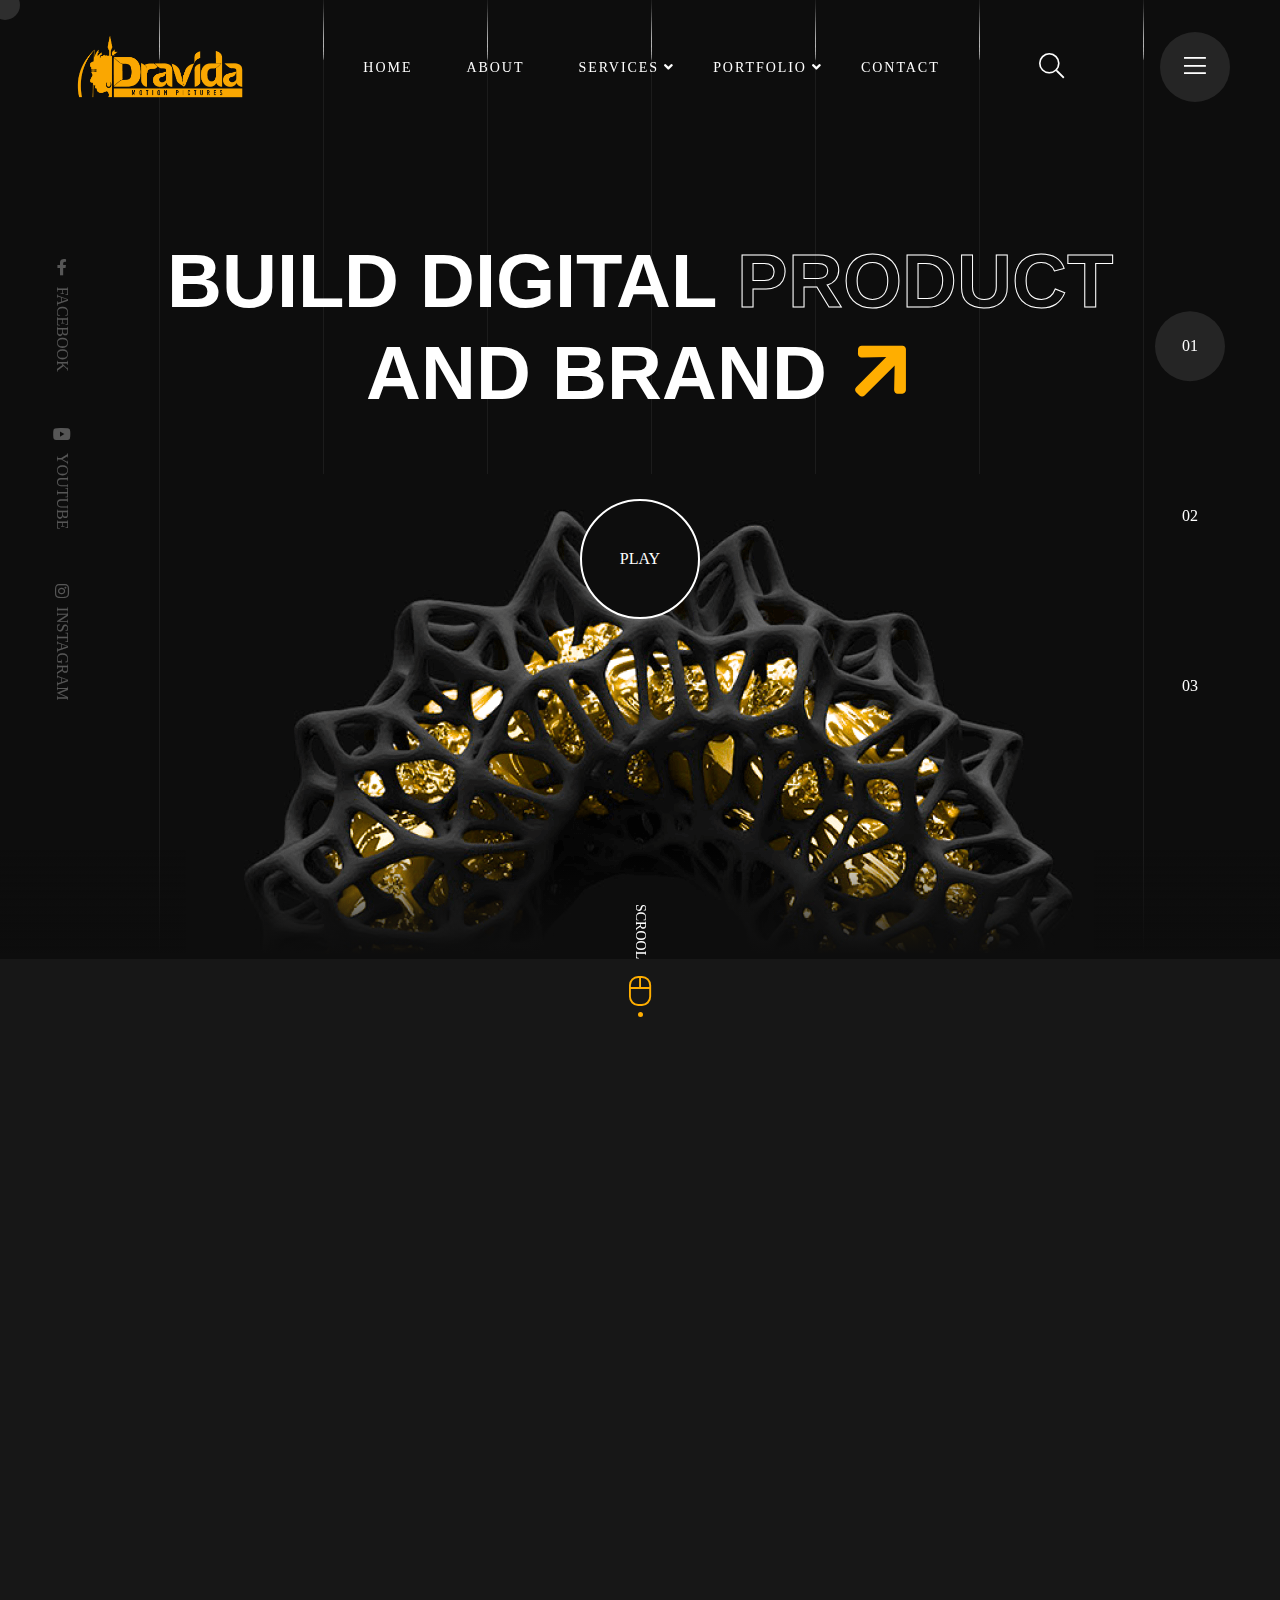
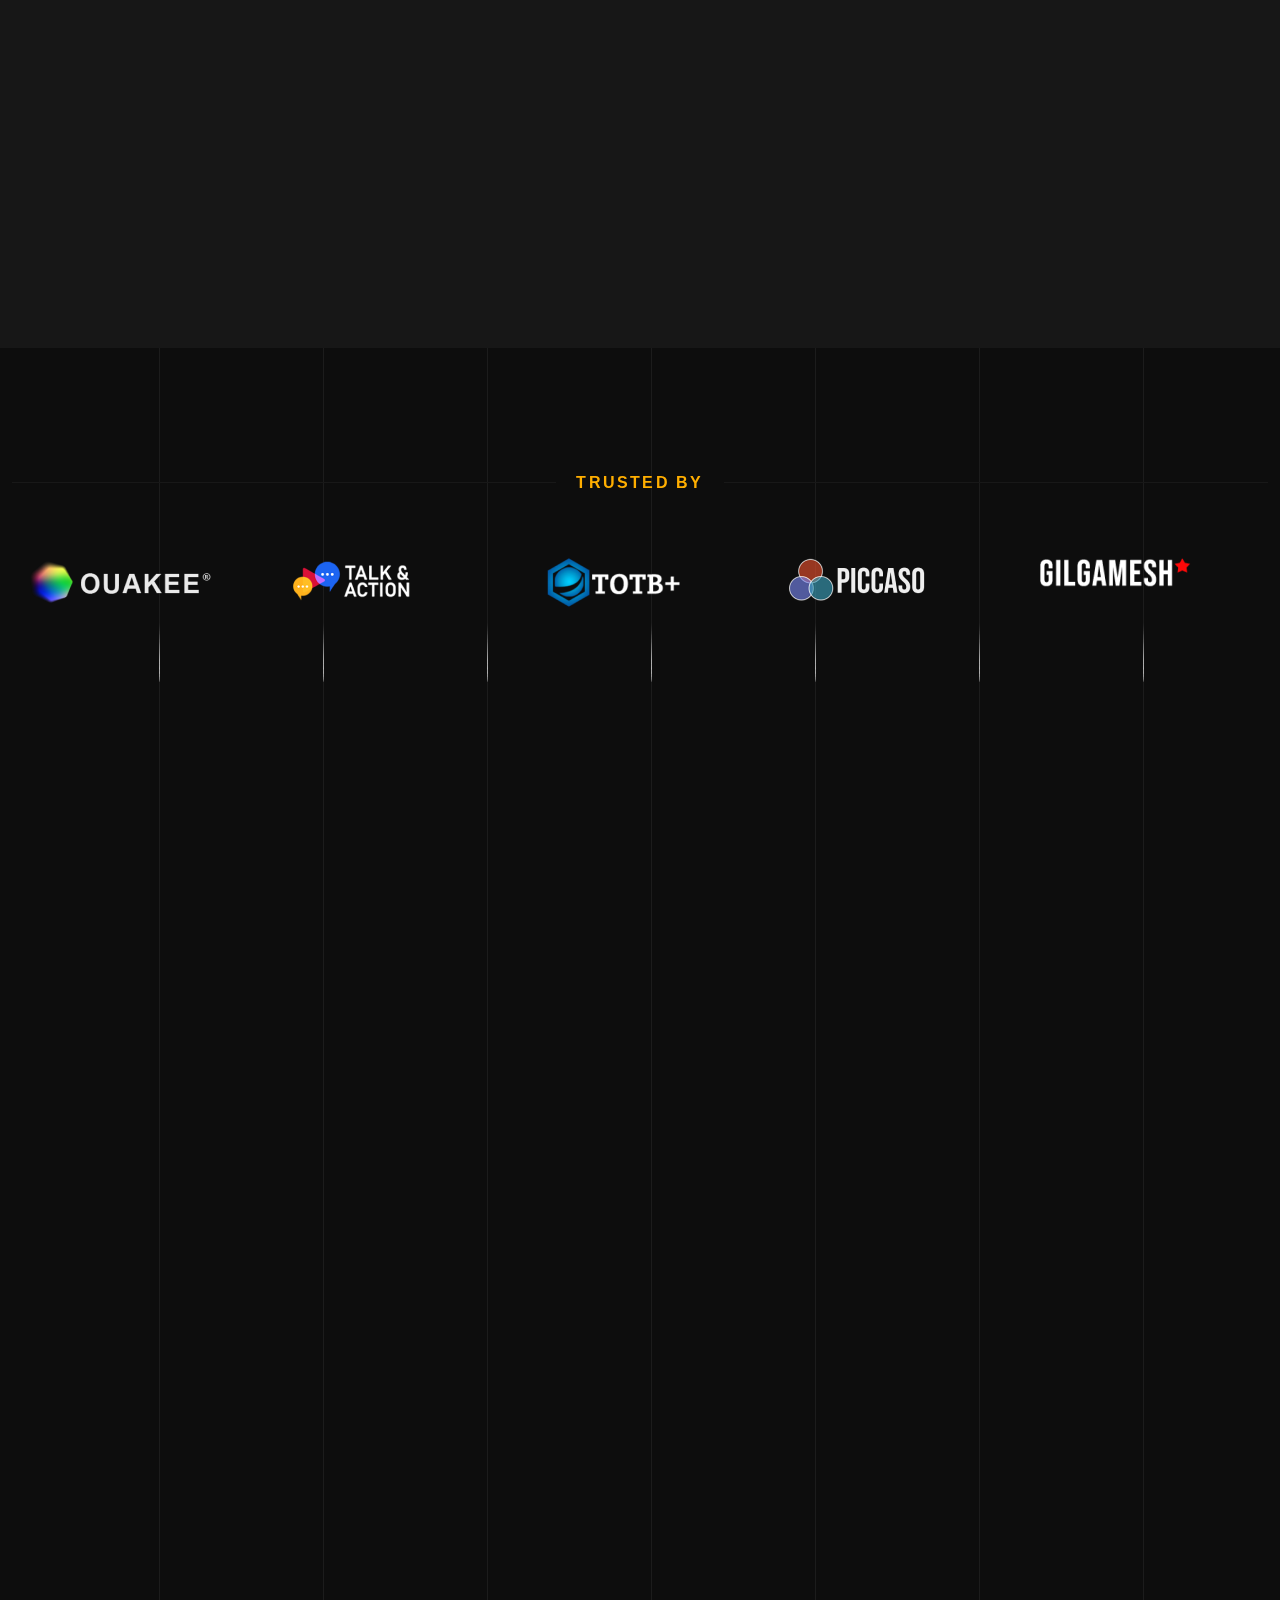
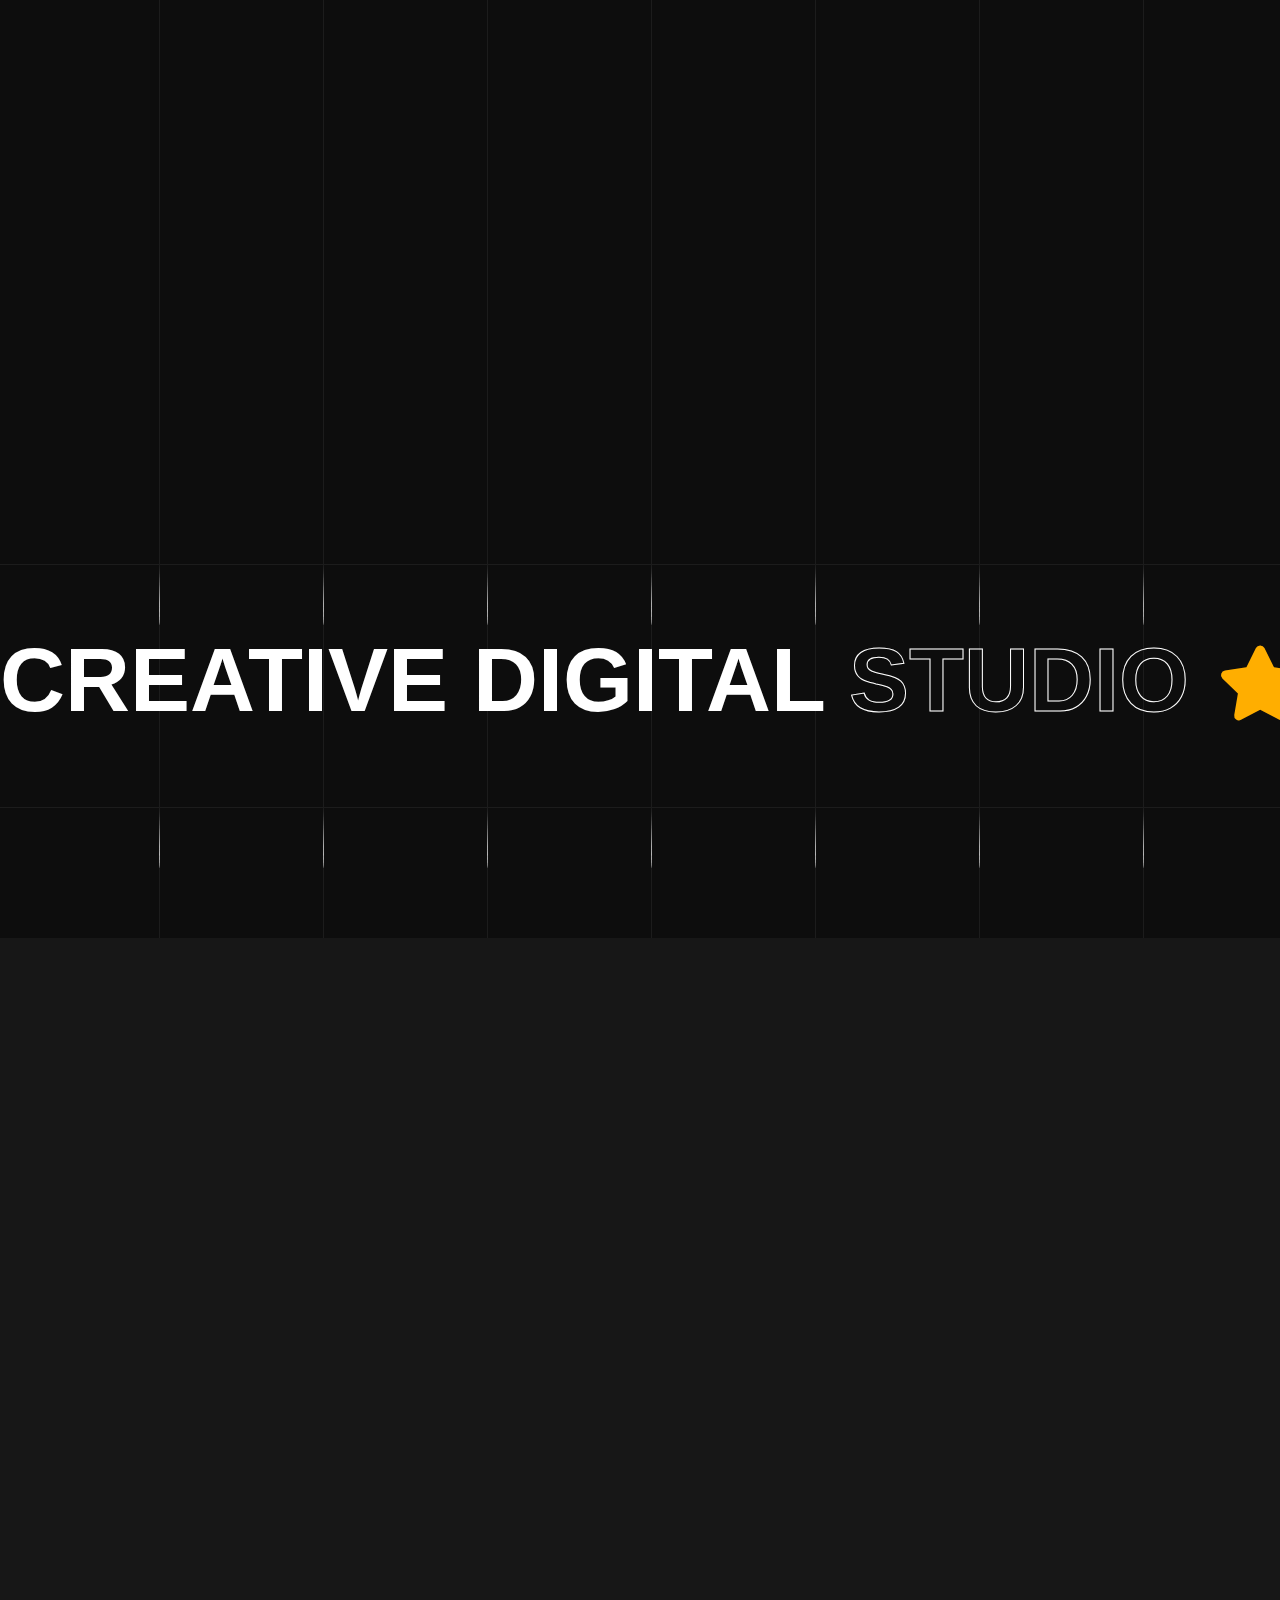
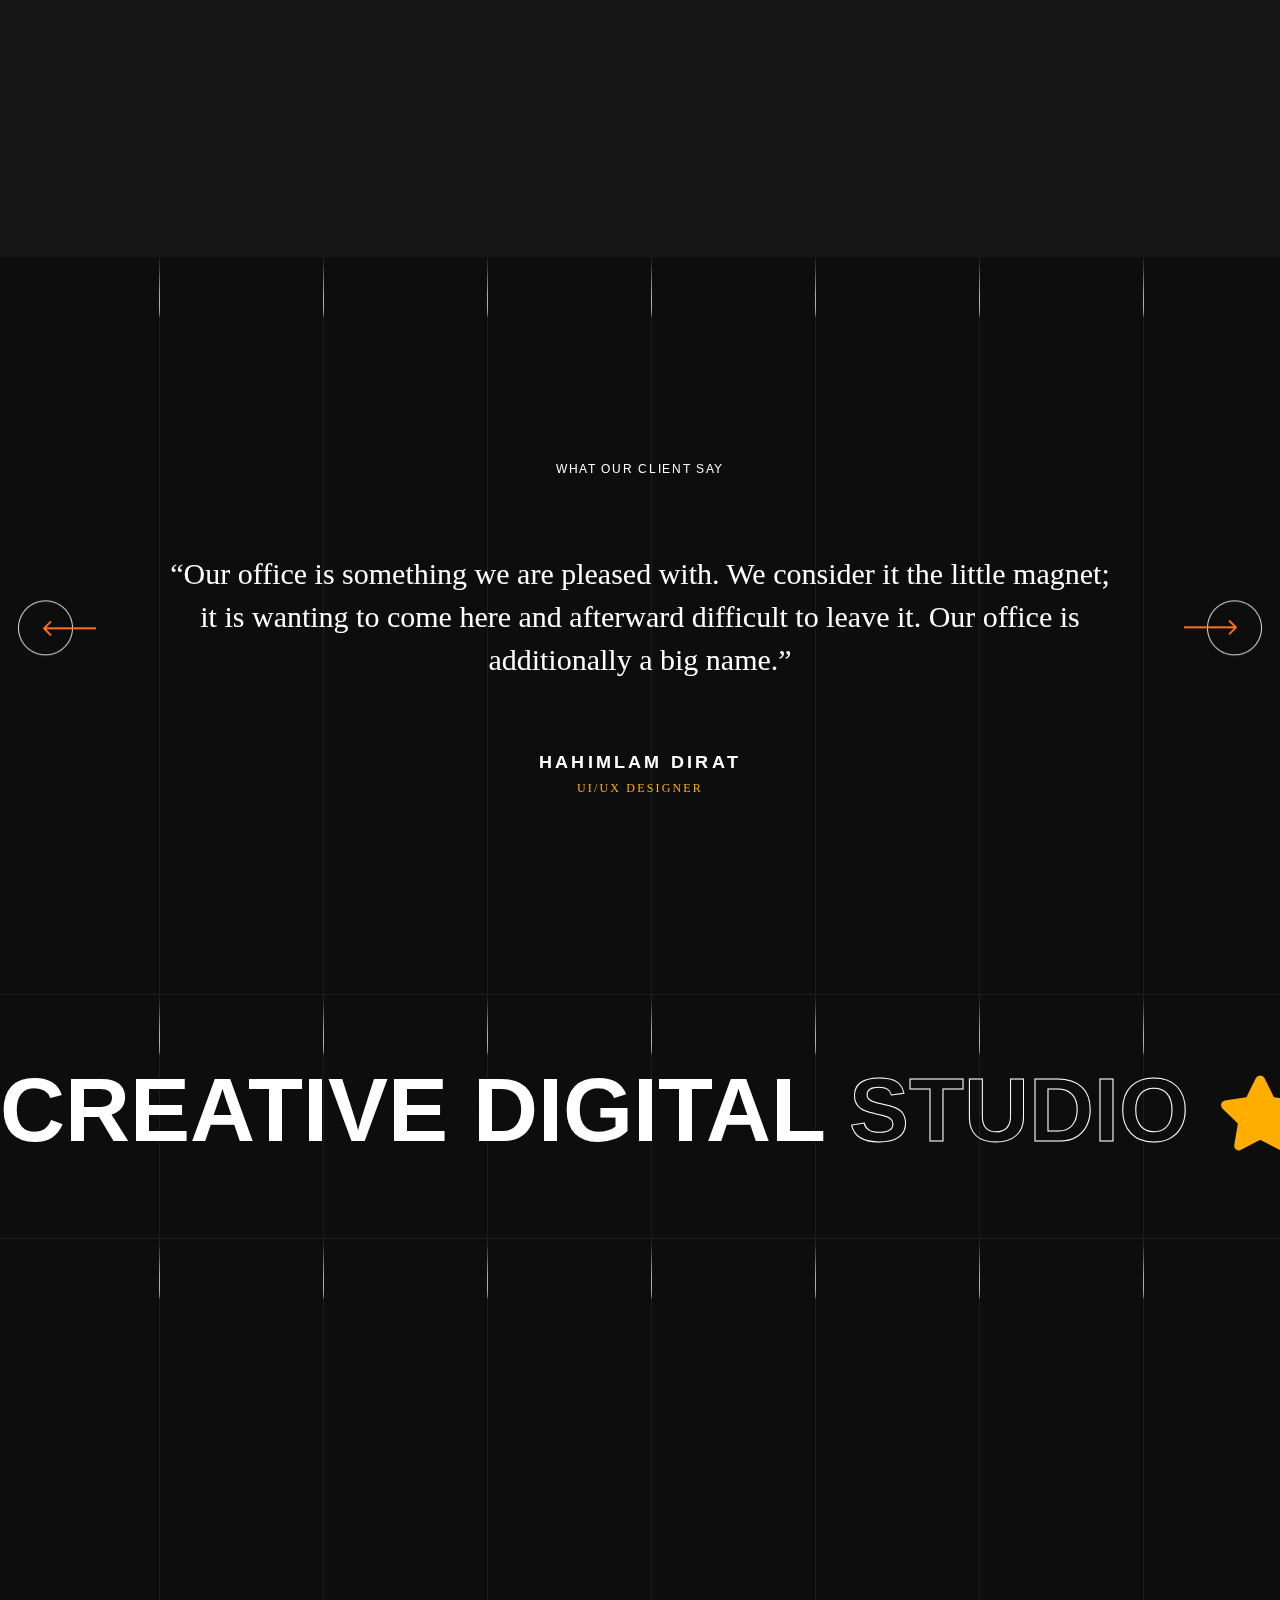
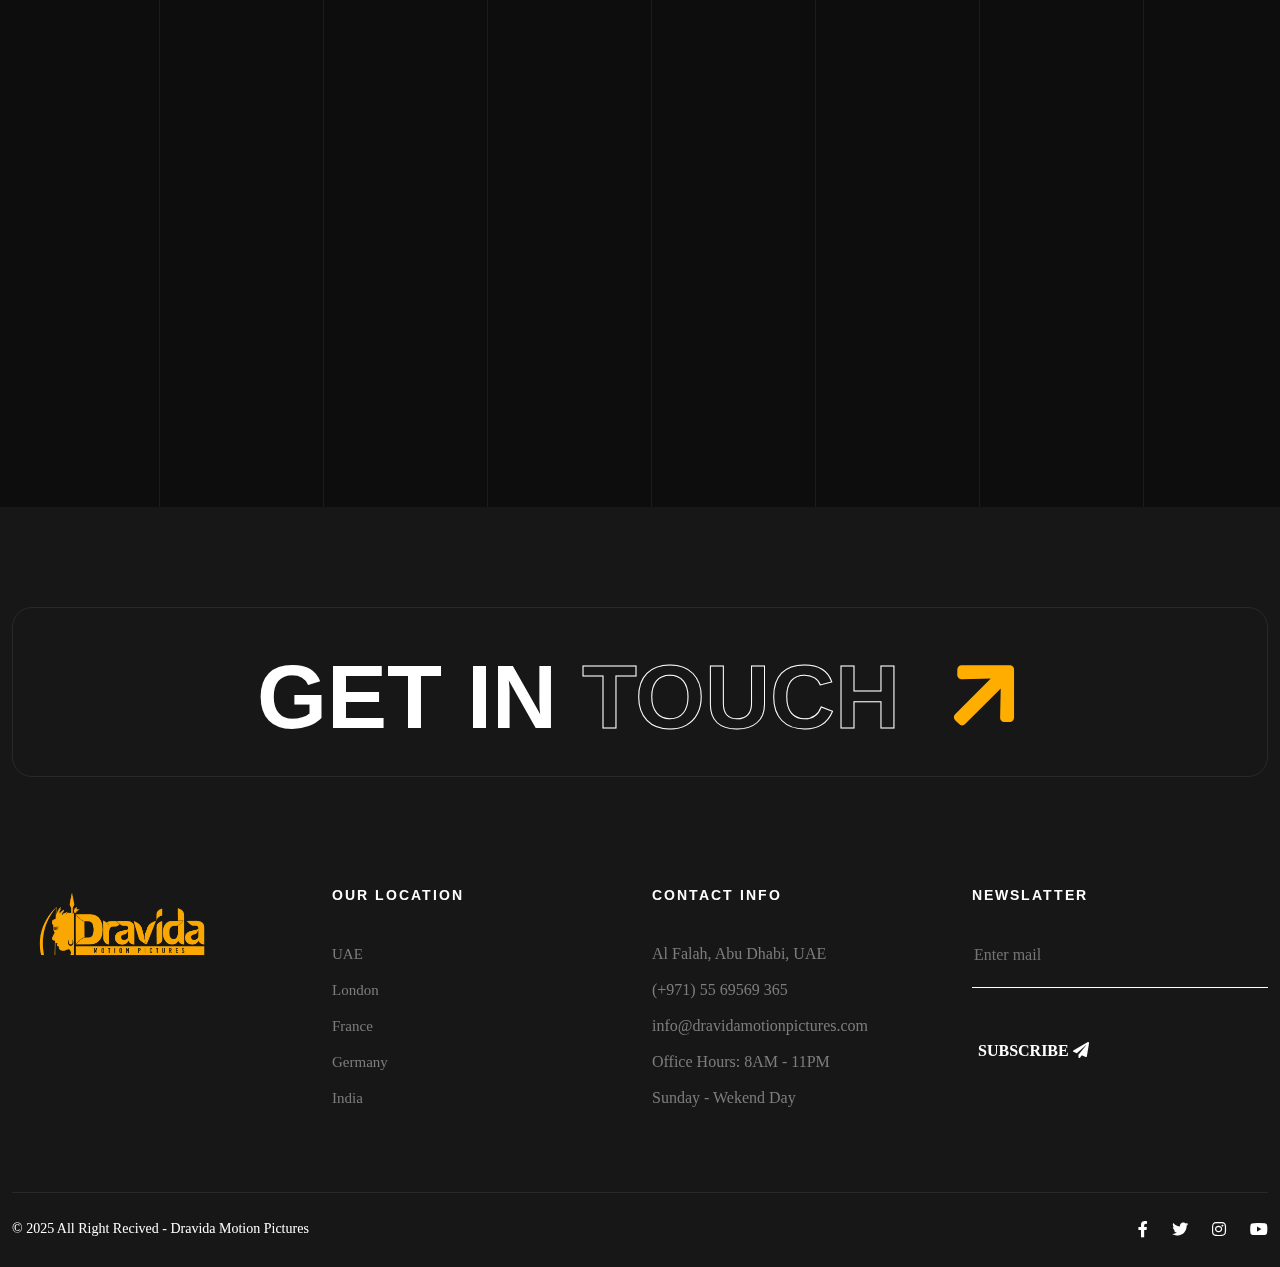
==== Dravida/index.html @ 0e714047 "up1112202411561018" ====
<!DOCTYPE html>
<html lang="en">

<head>
	<meta charset="UTF-8">
	<title>DRAVIDA MOTION PICTURES - Advertising agency - Digital Studio  </title>
	<meta name="description" content="DRAVIDA MOTION PICTURES - Digital Marketing Agency ">
	<meta name="keywords" content="advertising, advertising agency, agency, agency theme, business, creative agency, digital, digital advertising, digital agency, digital marketing, digital marketing agency, digital theme, marketing, startup">
	<meta name="author" content="pn">
	<link rel="shortcut icon" href="assets/img/logo/logo/dravida-motion-pictures-logo.png" type="image/x-icon">
	<!-- Mobile Specific Meta -->
	<meta name="viewport" content="width=device-width, initial-scale=1">

	<link rel="stylesheet" href="assets/css/bootstrap.min.css">
	<link rel="stylesheet" href="assets/css/fontawesome-all.css">
	<link rel="stylesheet" href="assets/css/animate.css">
	<link rel="stylesheet" href="assets/css/video.min.css">
	<link rel="stylesheet" href="assets/css/slick-theme.css">
	<link rel="stylesheet" href="assets/css/slick.css">
	<link rel="stylesheet" href="assets/css/global.css">
	<link rel="stylesheet" href="assets/css/style.css">

	<script>
        var isNS = (navigator.appName == "PN") ? 1 : 0;
        if(navigator.appName == "PN") document.captureEvents(Event.MOUSEDOWN||Event.MOUSEUP);
        function mischandler(){
        return false;
        }
        function mousehandler(e){
        var myevent = (isNS) ? e : event;
        var eventbutton = (isNS) ? myevent.which : myevent.button;
        if((eventbutton==2)||(eventbutton==3)) return false;
        }
        document.oncontextmenu = mischandler;
        document.onmousedown = mousehandler;
        document.onmouseup = mousehandler;
        </script>


</head>
<body class="ori-digital-studio">
	<div id="preloader"></div>
	<div class="up">
		<a href="#" class="scrollup text-center"><i class="fas fa-chevron-up"></i></a>
	</div>
	<div class="cursor"></div>
<!-- Start of header section
	============================================= -->
	<header id="ori-header" class="ori-header-section header-style-one">
		<div class="ori-header-content-area">
			<div class="ori-header-content d-flex align-items-center justify-content-between">
				<div class="brand-logo">
					<a href="#"><img src="assets/img/logo/logo/dravida-motion-pictures-logo-Abu-Dhabi.png" width="220" alt=""></a>
				</div>
				<div class="ori-main-navigation-area">
					<nav class="ori-main-navigation clearfix ul-li">
						<ul id="main-nav" class="nav navbar-nav clearfix">
							<li class="dropdown ori-megamenu">
								<a href="%21.html#">Home</a>
								
							</li>
							<li><a target="_blank" href="about.html">About</a></li>
							
							<li class="dropdown">
								<a href="%21.html#">Services</a>
								<ul class="dropdown-menu clearfix">
									<li><a target="_blank" href="service.html">Services</a></li>
									<li class="dropdown">
										<a href="service-single.html">Service Details</a>
										<ul class="dropdown-menu clearfix">
												<li><a target="_blank" href="service-single.html">Photography</a></li>
												<li><a target="_blank" href="service-single.html">Videography</a></li>
												<li><a target="_blank" href="service-single.html">Logo Design</a></li>
												<li><a target="_blank" href="service-single.html">Brand Design</a></li>
											<li><a target="_blank" href="service-single.html">Digital Marketing</a></li>
											<li><a target="_blank" href="service-single.html">Product Design</a></li>
											<li><a target="_blank" href="service-single.html">Web Development</a></li>
											<li><a target="_blank" href="service-single.html">UI/UX Design</a></li>
											<li><a target="_blank" href="service-single.html">Mobile Solutions</a></li>
											<li><a target="_blank" href="service-single.html">App Development</a></li>
											<li><a target="_blank" href="service-single.html">Email Marketing</a></li>
										</ul>
									</li>
									
									<li><a target="_blank" href="faq.html">FAQ</a></li>
									
									<li><a target="_blank" href="mission.html">Mission & Vision</a></li>
								</ul>
							</li>
							
							<li class="dropdown">
								<a href="%21.html#">Portfolio</a>
								<ul class="dropdown-menu clearfix">
									<li><a target="_blank" href="portfolio.html">Portfolio </a></li>
									<li><a target="_blank" href="portfolio-single.html">Portfolio Details</a></li>
								</ul>
							</li>
							<li><a href="contact.html">Contact</a></li>
						</ul>
					</nav>
				</div>
				<div class="ori-header-sidebar-search d-flex align-items-center">
					<div class="ori-search-btn">
						<button class="search-box-outer"><i class="fal fa-search"></i></button>
					</div>
					<div class="ori-sidenav-btn navSidebar-button">
						<button><i class="fal fa-bars"></i></button>
					</div>
				</div>
			</div>
			<div class="mobile_menu position-relative">
				<div class="mobile_menu_button open_mobile_menu">
					<i class="fal fa-bars"></i>
				</div>
				<div class="mobile_menu_wrap">
					<div class="mobile_menu_overlay open_mobile_menu"></div>
					<div class="mobile_menu_content">
						<div class="mobile_menu_close open_mobile_menu">
							<i class="fal fa-times"></i>
						</div>
						<div class="m-brand-logo">
							<a  href=""><img src="assets/img/logo/logo/dravida-motion-pictures-logo-Abu-Dhabi.png" width="120" alt=""></a>
						</div>
						<nav class="mobile-main-navigation  clearfix ul-li">
							<ul id="m-main-nav" class="nav navbar-nav clearfix">
								<li >
									<a href="">Home</a>
									
								</li>
								<li><a target="_blank" href="about.html">About</a></li>
								
								<li class="dropdown">
									<a href="">Services</a>
									<ul class="dropdown-menu clearfix">
										<li><a target="_blank" href="service.html">Services</a></li>
										<li class="dropdown">
											<a href="service-single.html">Services Details</a>
											<ul class="dropdown-menu clearfix">
												<li><a target="_blank" href="service-single.html">Photography</a></li>
												<li><a target="_blank" href="service-single.html">Videography</a></li>
												<li><a target="_blank" href="service-single.html">Logo Design</a></li>
												<li><a target="_blank" href="service-single.html">Brand Design</a></li>
												<li><a target="_blank" href="service-single.html">Digital Marketing</a></li>
												<li><a target="_blank" href="service-single.html">Product Design</a></li>
												<li><a target="_blank" href="service-single.html">Web Development</a></li>
											<li><a target="_blank" href="service-single.html">UI/UX Design</a></li>
												<li><a target="_blank" href="service-single.html">Mobile Solutions</a></li>
												<li><a target="_blank" href="service-single.html">App Development</a></li>
												<li><a target="_blank" href="service-single.html">Email Marketing</a></li>
											</ul>
										</li>
										
										<li><a target="_blank" href="faq.html">FAQ </a></li>
										
										<li><a target="_blank" href="mission.html">Mission & Vision</a></li>
									</ul>
								</li>
								<li class="dropdown">
									<a class="" href="%21.html#">News</a>
									<ul class="dropdown-menu clearfix">
										<li><a target="_blank" href="blog.html">News </a></li>
										<li><a target="_blank" href="blog-single.html">News Details</a></li>
									</ul>
								</li>
								<li class="dropdown">
									<a href="%21.html#">Portfolio</a>
									<ul class="dropdown-menu clearfix">
										<li><a target="_blank" href="portfolio.html">Portfolio </a></li>
										<li><a target="_blank" href="portfolio-single.html">Portfolio Details</a></li>
									</ul>
								</li>
								<li><a target="_blank" href="contact.html">Contact</a></li>
							</ul>
						</nav>
					</div>
				</div>
				<!-- /Mobile-Menu -->
			</div>
		</div>
	</header><!-- /header -->

	<!-- Search PopUp -->
	<div class="search-popup">
		<button class="close-search style-two"><span class="fal fa-times"></span></button>
		<button class="close-search"><span class="fa fa-arrow-up"></span></button>
		<form method="post" action="">
			<div class="form-group">
				<input type="search" name="search-field" value="" placeholder="Search Here" required="">
				<button type="submit"><i class="fa fa-search"></i></button>
			</div>
		</form>
	</div>
	<!-- Sidebar sidebar Item -->
	<div class="xs-sidebar-group info-group">
		<div class="xs-overlay xs-bg-black">
			<div class="row loader-area">
				<div class="col-3 preloader-wrap">
					<div class="loader-bg"></div>
				</div>
				<div class="col-3 preloader-wrap">
					<div class="loader-bg"></div>
				</div>
				<div class="col-3 preloader-wrap">
					<div class="loader-bg"></div>
				</div>
				<div class="col-3 preloader-wrap">
					<div class="loader-bg"></div>
				</div>
			</div>
		</div>
		<div class="xs-sidebar-widget">
			<div class="sidebar-widget-container">
				<div class="widget-heading">
					<a href="#" class="close-side-widget">
						X
					</a>
				</div>
				<div class="sidebar-textwidget">

					<div class="sidebar-info-contents headline pera-content">
						<div class="content-inner">
							<div class="logo">
								<a href="index-1.html"><img src="assets/img/logo/logo/dravida-motion-pictures-logo-Abu-Dhabi.png" width="220" alt=""></a>
							</div>
							<div class="content-box">
								<h5>About Us</h5>
								<p class="text">At Dravida Motion Pictures, creativity meets purpose. We are more than just an advertising agency—we are storytellers, dreamers, and strategists who craft campaigns that inspire, engage, and deliver results.</p>
							</div>
							<div class="gallery-box ul-li">
								
							</div>
							<div class="content-box">
								<h5>Social Account</h5>
								<ul class="social-box">
									<li><a href="https://www.instagram.com/" class="fab fa-instagram"></a></li>
									<li><a href="https://www.twitter.com/" class="fab fa-twitter"></a></li>
									<li><a href="https://facebook.com/" class="fab fa-facebook-f"></a></li>
									<li><a href="https://www.linkedin.com/" class="fab fa-whatsapp"></a></li>
								</ul>
							</div>
						</div>
					</div>
				</div>
			</div>
		</div>
	</div>
<!-- End of header section
	============================================= -->

<!-- Start of Slider section
	============================================= -->
	<section id="ori-slider-1" class="ori-slider-section-1 position-relative">
		<div class="ori-slider-content-wrapper-1 postion-relative">
			<div class="ori-slider-social position-absolute text-uppercase ul-li">
				<ul>
					<li><a href="#"><i class="fab fa-facebook-f"></i> Facebook</a></li>
					<li><a href="#"><i class="fab fa-youtube"></i> Youtube</a></li>
					<li><a href="#"><i class="fab fa-instagram"></i>Instagram</a></li>
				</ul>
			</div>
			<div class="ori-slider-wrap-1">
				<div  class="ori-slider-content-1 position-relative">
					<div class="ori-slider-text text-center  text-uppercase">
						<h1>Build Digital <span>PRoduct</span> 
							and Brand <i class="fas fa-arrow-right"></i>
						</h1>
						<div class="slider-play-btn">
							<a class="video_box d-flex align-items-center justify-content-center text-uppercase" href="https://www.youtube.com/watch?v=O0pLvLtoESc">PLAY</a>
						</div>
						<div class="ori-slider-img position-absolute">
							<img src="assets/img/slider/slider-1.png" alt="">
						</div>
					</div>
				</div>
				<div class="ori-slider-content-1 position-relative">
					<div class="ori-slider-text text-center  text-uppercase">
						<h1>Build Digital <span>PRoduct</span> 
							and Brand <i class="fas fa-arrow-right"></i>
						</h1>
						<div class="slider-play-btn">
							<a class="video_box d-flex align-items-center justify-content-center text-uppercase" href="https://www.youtube.com/watch?v=O0pLvLtoESc">PLAY</a>
						</div>
						<div class="ori-slider-img position-absolute">
							<img src="assets/img/slider/slider-1.png" alt="">
						</div>
					</div>
				</div>
				<div class="ori-slider-content-1 position-relative">
					<div class="ori-slider-text text-center  text-uppercase">
						<h1>Build Digital <span>PRoduct</span> 
							and Brand <i class="fas fa-arrow-right"></i>
						</h1>
						<div class="slider-play-btn">
							<a class="video_box d-flex align-items-center justify-content-center text-uppercase" href="https://www.youtube.com/watch?v=O0pLvLtoESc">PLAY</a>
						</div>
						<div class="ori-slider-img position-absolute">
							<img src="assets/img/slider/slider-1.png" alt="">
						</div>
					</div>
				</div>
			</div>
			<div class="line_animation">
				<div class="line_area"></div>
				<div class="line_area"></div>
				<div class="line_area"></div>
				<div class="line_area"></div>
				<div class="line_area"></div>
				<div class="line_area"></div>
				<div class="line_area"></div>
				<div class="line_area"></div>
			</div>
		</div>
		<div  class="ori-slider-scroll position-absolute text-uppercase">
			<span>SCrool </span>
			<div class="scroll-mouse">
				<i class="fal fa-mouse"></i>
			</div>
		</div>
	</section>				
<!-- End of Slider section
	============================================= -->

<!-- Start of Service section
	============================================= -->
	<section id="ori-service-1" class="ori-service-section-1">
		<div class="ori-service-wrapper-1">
			<div class="container">
				<div class="ori-service-top-content-1 d-flex justify-content-between align-items-center">
					<div class="ori-section-title-1 text-uppercase wow fadeInLeft" data-wow-delay="200ms" data-wow-duration="1500ms">
						<h2>Modern digital <span> design experience</span></h2>
					</div>
					<div class="ori-btn-1 text-uppercase wow fadeInRight" data-wow-delay="300ms" data-wow-duration="1500ms">
						<a href="service.html">Our services</a>
					</div>
				</div>
				<div class="ori-service-content-1">
					<div class="row">
						<div class="col-lg-4 wow fadeInUp" data-wow-delay="400ms" data-wow-duration="1500ms">
							<div class="ori-service-inner-item position-relative">
								<div class="ori-service-more position-absolute">
									<a href="about.html"><i class="fas fa-arrow-right"></i></a>
								</div>
								<div class="ori-service-img-title position-relative">
									<div class="ori-service-img">
										<img src="assets/img/service/ser1.png" alt="">
									</div>
									<div class="ori-service-title text-center position-absolute">
										<h3>About us  <i class="fal fa-arrow-right"></i></h3>
									</div> 
								</div>
							</div>
						</div>
						<div class="col-lg-4 wow fadeInUp" data-wow-delay="600ms" data-wow-duration="1500ms">
							<div class="ori-service-inner-item position-relative">
								<div class="ori-service-more position-absolute">
									<a href="mission.html"><i class="fas fa-arrow-right"></i></a>
								</div>
								<div class="ori-service-img-title position-relative">
									<div class="ori-service-img">
										<img src="assets/img/service/ser2.png" alt="">
									</div>
									<div class="ori-service-title text-center position-absolute">
										<h3>Our Mission  <i class="fal fa-arrow-right"></i></h3>
									</div> 
								</div>
							</div>
						</div>
						<div class="col-lg-4 wow fadeInUp" data-wow-delay="800ms" data-wow-duration="1500ms">
							<div class="ori-service-inner-item position-relative">
								<div class="ori-service-more position-absolute">
									<a href="service.html"><i class="fas fa-arrow-right"></i></a>
								</div>
								<div class="ori-service-img-title position-relative">
									<div class="ori-service-img">
										<img src="assets/img/service/ser3.png" alt="">
									</div>
									<div class="ori-service-title text-center position-absolute">
										<h3>Our approach  <i class="fal fa-arrow-right"></i></h3>
									</div> 
								</div>
							</div>
						</div>
					</div>
				</div>
			</div>
		</div>
	</section>
<!-- End of Service section
	============================================= -->

<!-- Start of Sponsor section
	============================================= -->
	<section id="ori-sponsor-1" class="ori-sponsor-section-1 position-relative">
		<div class="container">
			<div class="ori-sponsor-title text-uppercase text-center">
				<h3><i></i> <span>Trusted by</span> <i></i> </h3>
			</div>
			<div class="ori-sponsor-content">
				<div class="ori-sponsor-slider">
					<div class="ori-sponsor-item">
						<div class="ori-sponsor-img">
							<a href="#">
								<img src="assets/img/sponsor/sp1.png" alt="">
							</a>
						</div>
					</div>
					<div class="ori-sponsor-item">
						<div class="ori-sponsor-img">
							<a href="#">
								<img src="assets/img/sponsor/sp2.png" alt="">
							</a>
						</div>
					</div>
					<div class="ori-sponsor-item">
						<div class="ori-sponsor-img">
							<a href="#">
								<img src="assets/img/sponsor/sp3.png" alt="">
							</a>
						</div>
					</div>
					<div class="ori-sponsor-item">
						<div class="ori-sponsor-img">
							<a href="#">
								<img src="assets/img/sponsor/sp4.png" alt="">
							</a>
						</div>
					</div>
					<div class="ori-sponsor-item">
						<div class="ori-sponsor-img">
							<a href="#">
								<img src="assets/img/sponsor/sp5.png" alt="">
							</a>
						</div>
					</div>
					<div class="ori-sponsor-item">
						<div class="ori-sponsor-img">
							<a href="#">
								<img src="assets/img/sponsor/sp1.png" alt="">
							</a>
						</div>
					</div>
					<div class="ori-sponsor-item">
						<div class="ori-sponsor-img">
							<a href="#">
								<img src="assets/img/sponsor/sp2.png" alt="">
							</a>
						</div>
					</div>
					<div class="ori-sponsor-item">
						<div class="ori-sponsor-img">
							<a href="#">
								<img src="assets/img/sponsor/sp3.png" alt="">
							</a>
						</div>
					</div>
				</div>
			</div>
		</div>
		<div class="line_animation">
			<div class="line_area"></div>
			<div class="line_area"></div>
			<div class="line_area"></div>
			<div class="line_area"></div>
			<div class="line_area"></div>
			<div class="line_area"></div>
			<div class="line_area"></div>
			<div class="line_area"></div>
		</div>
	</section>				
<!-- End of Sponsor section
	============================================= -->

<!-- Start of Project section
	============================================= -->
	<section id="ori-project-1" class="ori-project-section-1 position-relative">
		<div class="container">
			<div class="ori-project-content-1 position-relative">
				<div class="row">
					<div class="col-lg-4">
						<div class="ori-project-tab-btn-content">
							<div class="ori-section-title-1 text-uppercase wow fadeInUp" data-wow-delay="200ms" data-wow-duration="1500ms">
								<h2>complete <span> project</span></h2>
							</div>
							<div class="ori-project-tab-btn ul-li-block text-uppercase wow fadeInUp" data-wow-delay="400ms" data-wow-duration="1500ms">
								<ul class="nav nav-pills" id="pills-tab" role="tablist">
									<li class="nav-item" role="presentation">
										<button class="nav-link active" id="pills-home-tab" data-bs-toggle="pill" data-bs-target="#pills-home" type="button" role="tab" aria-controls="pills-home" aria-selected="true">Photography & Videography</button>
									</li>
									<li class="nav-item" role="presentation">
										<button class="nav-link" id="pills-profile-tab" data-bs-toggle="pill" data-bs-target="#pills-profile" type="button" role="tab" aria-controls="pills-profile" aria-selected="false">Digital Art</button>
									</li>
									<li class="nav-item" role="presentation">
										<button class="nav-link" id="pills-contact-tab" data-bs-toggle="pill" data-bs-target="#pills-contact" type="button" role="tab" aria-controls="pills-contact" aria-selected="false">Branding Design</button>
									</li>
									<li class="nav-item" role="presentation">
										<button class="nav-link" id="interior-tab" data-bs-toggle="pill" data-bs-target="#interior" type="button" role="tab" aria-controls="pills-contact" aria-selected="false">Web Project</button>
									</li>
									<li class="nav-item" role="presentation">
										<button class="nav-link" id="construction-tab" data-bs-toggle="pill" data-bs-target="#construction" type="button" role="tab" aria-controls="pills-contact" aria-selected="false">Graphic Design</button>
									</li>
								</ul>
							</div>
						</div>
					</div>
					<div class="col-lg-8">
						<div class="ori-project-tab-content wow fadeInUp" data-wow-delay="500ms" data-wow-duration="1500ms">
							<div class="tab-content" id="pills-tabContent">
								<div class="tab-pane fade show active" id="pills-home" role="tabpanel" aria-labelledby="pills-home-tab">
									<div class="ori-project-item-1 position-relative">
										<div class="ori-project-img">
											<img src="assets/img/project/pro1.png" alt="">
										</div>
										<div class="ori-project-text position-absolute">
											<h3><a href="portfolio-single.html">Portrait Man Digital Art</a></h3>
											<span class="text-uppercase project-category"><a href="#">Baskcate Ball Art</a></span>
										</div>
										<div class="ori-project-link position-absolute">
											<a href="portfolio-single.html"><i class="fas fa-arrow-right"></i></a>
										</div>
									</div>
									<div class="ori-project-item-1 position-relative">
										<div class="ori-project-img">
											<img src="assets/img/project/pro2.png" alt="">
										</div>
										<div class="ori-project-text position-absolute">
											<h3><a href="portfolio-single.html">Portrait Man Digital Art</a></h3>
											<span class="text-uppercase project-category"><a href="#">Baskcate Ball Art</a></span>
										</div>
										<div class="ori-project-link position-absolute">
											<a href="portfolio-single.html"><i class="fas fa-arrow-right"></i></a>
										</div>
									</div>
									<div class="ori-project-item-1 position-relative">
										<div class="ori-project-img">
											<img src="assets/img/project/pro3.png" alt="">
										</div>
										<div class="ori-project-text position-absolute">
											<h3><a href="portfolio-single.html">Portrait Man Digital Art</a></h3>
											<span class="text-uppercase project-category"><a href="#">Baskcate Ball Art</a></span>
										</div>
										<div class="ori-project-link position-absolute">
											<a href="portfolio-single.html"><i class="fas fa-arrow-right"></i></a>
										</div>
									</div>
								</div>
								<div class="tab-pane fade" id="pills-profile" role="tabpanel" aria-labelledby="pills-home-tab">
									<div class="ori-project-item-1 position-relative">
										<div class="ori-project-img">
											<img src="assets/img/project/pro1.png" alt="">
										</div>
										<div class="ori-project-text position-absolute">
											<h3><a href="portfolio-single.html">Portrait Man Digital Art</a></h3>
											<span class="text-uppercase project-category"><a href="#">Baskcate Ball Art</a></span>
										</div>
										<div class="ori-project-link position-absolute">
											<a href="portfolio-single.html"><i class="fas fa-arrow-right"></i></a>
										</div>
									</div>
									<div class="ori-project-item-1 position-relative">
										<div class="ori-project-img">
											<img src="assets/img/project/pro2.png" alt="">
										</div>
										<div class="ori-project-text position-absolute">
											<h3><a href="portfolio-single.html">Portrait Man Digital Art</a></h3>
											<span class="text-uppercase project-category"><a href="#">Baskcate Ball Art</a></span>
										</div>
										<div class="ori-project-link position-absolute">
											<a href="portfolio-single.html"><i class="fas fa-arrow-right"></i></a>
										</div>
									</div>
									<div class="ori-project-item-1 position-relative">
										<div class="ori-project-img">
											<img src="assets/img/project/pro3.png" alt="">
										</div>
										<div class="ori-project-text position-absolute">
											<h3><a href="portfolio-single.html">Portrait Man Digital Art</a></h3>
											<span class="text-uppercase project-category"><a href="#">Baskcate Ball Art</a></span>
										</div>
										<div class="ori-project-link position-absolute">
											<a href="portfolio-single.html"><i class="fas fa-arrow-right"></i></a>
										</div>
									</div>
								</div>
								<div class="tab-pane fade" id="pills-contact" role="tabpanel" aria-labelledby="pills-home-tab">
									<div class="ori-project-item-1 position-relative">
										<div class="ori-project-img">
											<img src="assets/img/project/pro1.png" alt="">
										</div>
										<div class="ori-project-text position-absolute">
											<h3><a href="portfolio-single.html">Portrait Man Digital Art</a></h3>
											<span class="text-uppercase project-category"><a href="#">Baskcate Ball Art</a></span>
										</div>
										<div class="ori-project-link position-absolute">
											<a href="portfolio-single.html"><i class="fas fa-arrow-right"></i></a>
										</div>
									</div>
									<div class="ori-project-item-1 position-relative">
										<div class="ori-project-img">
											<img src="assets/img/project/pro2.png" alt="">
										</div>
										<div class="ori-project-text position-absolute">
											<h3><a href="portfolio-single.html">Portrait Man Digital Art</a></h3>
											<span class="text-uppercase project-category"><a href="#">Baskcate Ball Art</a></span>
										</div>
										<div class="ori-project-link position-absolute">
											<a href="portfolio-single.html"><i class="fas fa-arrow-right"></i></a>
										</div>
									</div>
									<div class="ori-project-item-1 position-relative">
										<div class="ori-project-img">
											<img src="assets/img/project/pro3.png" alt="">
										</div>
										<div class="ori-project-text position-absolute">
											<h3><a href="portfolio-single.html">Portrait Man Digital Art</a></h3>
											<span class="text-uppercase project-category"><a href="#">Baskcate Ball Art</a></span>
										</div>
										<div class="ori-project-link position-absolute">
											<a href="portfolio-single.html"><i class="fas fa-arrow-right"></i></a>
										</div>
									</div>
								</div>
								<div class="tab-pane fade" id="interior" role="tabpanel" aria-labelledby="pills-home-tab">
									<div class="ori-project-item-1 position-relative">
										<div class="ori-project-img">
											<img src="assets/img/project/pro1.png" alt="">
										</div>
										<div class="ori-project-text position-absolute">
											<h3><a href="portfolio-single.html">Portrait Man Digital Art</a></h3>
											<span class="text-uppercase project-category"><a href="#">Baskcate Ball Art</a></span>
										</div>
										<div class="ori-project-link position-absolute">
											<a href="portfolio-single.html"><i class="fas fa-arrow-right"></i></a>
										</div>
									</div>
									<div class="ori-project-item-1 position-relative">
										<div class="ori-project-img">
											<img src="assets/img/project/pro2.png" alt="">
										</div>
										<div class="ori-project-text position-absolute">
											<h3><a href="portfolio-single.html">Portrait Man Digital Art</a></h3>
											<span class="text-uppercase project-category"><a href="#">Baskcate Ball Art</a></span>
										</div>
										<div class="ori-project-link position-absolute">
											<a href="portfolio-single.html"><i class="fas fa-arrow-right"></i></a>
										</div>
									</div>
									<div class="ori-project-item-1 position-relative">
										<div class="ori-project-img">
											<img src="assets/img/project/pro3.png" alt="">
										</div>
										<div class="ori-project-text position-absolute">
											<h3><a href="portfolio-single.html">Portrait Man Digital Art</a></h3>
											<span class="text-uppercase project-category"><a href="#">Baskcate Ball Art</a></span>
										</div>
										<div class="ori-project-link position-absolute">
											<a href="portfolio-single.html"><i class="fas fa-arrow-right"></i></a>
										</div>
									</div>
								</div>
								<div class="tab-pane fade" id="construction" role="tabpanel" aria-labelledby="pills-home-tab">
									<div class="ori-project-item-1 position-relative">
										<div class="ori-project-img">
											<img src="assets/img/project/pro1.png" alt="">
										</div>
										<div class="ori-project-text position-absolute">
											<h3><a href="portfolio-single.html">Portrait Man Digital Art</a></h3>
											<span class="text-uppercase project-category"><a href="#">Baskcate Ball Art</a></span>
										</div>
										<div class="ori-project-link position-absolute">
											<a href="portfolio-single.html"><i class="fas fa-arrow-right"></i></a>
										</div>
									</div>
									<div class="ori-project-item-1 position-relative">
										<div class="ori-project-img">
											<img src="assets/img/project/pro2.png" alt="">
										</div>
										<div class="ori-project-text position-absolute">
											<h3><a href="portfolio-single.html">Portrait Man Digital Art</a></h3>
											<span class="text-uppercase project-category"><a href="#">Baskcate Ball Art</a></span>
										</div>
										<div class="ori-project-link position-absolute">
											<a href="portfolio-single.html"><i class="fas fa-arrow-right"></i></a>
										</div>
									</div>
									<div class="ori-project-item-1 position-relative">
										<div class="ori-project-img">
											<img src="assets/img/project/pro3.png" alt="">
										</div>
										<div class="ori-project-text position-absolute">
											<h3><a href="portfolio-single.html">Portrait Man Digital Art</a></h3>
											<span class="text-uppercase project-category"><a href="#">Baskcate Ball Art</a></span>
										</div>
										<div class="ori-project-link position-absolute">
											<a href="portfolio-single.html"><i class="fas fa-arrow-right"></i></a>
										</div>
									</div>
								</div>
							</div>
						</div>
					</div>
				</div>
				<div class="ori-btn-1 position-absolute text-uppercase wow fadeInUp" data-wow-delay="400ms" data-wow-duration="1500ms">
					<a href="portfolio.html">Visit our all work</a>
				</div>
			</div>
		</div>
		<div class="line_animation">
			<div class="line_area"></div>
			<div class="line_area"></div>
			<div class="line_area"></div>
			<div class="line_area"></div>
			<div class="line_area"></div>
			<div class="line_area"></div>
			<div class="line_area"></div>
			<div class="line_area"></div>
		</div>
	</section>		
<!-- End of Project section
	============================================= -->

<!-- Start of Text scroll section
	============================================= -->
	<section id="ori-text-scroll-1" class="ori-text-scroll-section-1 position-relative">
		<div class="ori-text-scroll-content">
			<div class="ori-text-scroll-item-1 text-uppercase">
				<h3>Creative Digital <span>Studio</span></h3>
				<span class="ori-text-scroll-icon"><i class="fas fa-star"></i></span>
				<h3>Creative Digital <span>Agency</span></h3>
				<span class="ori-text-scroll-icon"><i class="fas fa-star"></i></span>
			</div>
		</div>
		<div class="line_animation">
			<div class="line_area"></div>
			<div class="line_area"></div>
			<div class="line_area"></div>
			<div class="line_area"></div>
			<div class="line_area"></div>
			<div class="line_area"></div>
			<div class="line_area"></div>
			<div class="line_area"></div>
		</div>
	</section>		
<!-- End of Text scroll section
	============================================= -->

<!-- Start of Team section
	============================================= -->
	<section id="ori-team-1" class="ori-team-section-1 position-relative">
		<div class="ori-team-content-area">
			<div class="container">
				<div class="ori-team-top-content-1 d-flex justify-content-between align-items-center">
					<div class="ori-section-title-1 text-uppercase wow fadeInLeft" data-wow-delay="200ms" data-wow-duration="1500ms">
						<h2>Meet our team of <span>professional</span></h2>
					</div>
					<div class="ori-btn-1 text-uppercase wow fadeInRight" data-wow-delay="300ms" data-wow-duration="1500ms">
						<a href="team.html">all Team Member</a>
					</div>
				</div>
				<div class="ori-team-content-1">
					<div class="row">
						<div class="col-lg-4 wow fadeInUp" data-wow-delay="400ms" data-wow-duration="1500ms">
							<div class="ori-team-inner-item position-relative">
								<div class="ori-team-img">
									<img src="assets/img/team/tm1.png" alt="">
								</div>
								<div class="ori-team-text text-center position-absolute">
									<h3><a href="team-single.html">Alextina Ditarson</a></h3>
									<span>GRAPHIC DESIGNER</span>
								</div>
								<div class="ori-team-social text-center position-absolute">
									<a href="#"><i class="fab fa-facebook-f"></i></a>
									<a href="#"><i class="fab fa-twitter"></i></a>
									<a href="#"><i class="fab fa-instagram"></i></a>
									<a href="#"><i class="fab fa-youtube"></i></a>
								</div>
							</div>
						</div>
						<div class="col-lg-4 wow fadeInUp" data-wow-delay="600ms" data-wow-duration="1500ms">
							<div class="ori-team-inner-item position-relative">
								<div class="ori-team-img">
									<img src="assets/img/team/tm2.png" alt="">
								</div>
								<div class="ori-team-text text-center position-absolute">
									<h3><a href="team-single.html">Alextina Ditarson</a></h3>
									<span>GRAPHIC DESIGNER</span>
								</div>
								<div class="ori-team-social text-center position-absolute">
									<a href="#"><i class="fab fa-facebook-f"></i></a>
									<a href="#"><i class="fab fa-twitter"></i></a>
									<a href="#"><i class="fab fa-instagram"></i></a>
									<a href="#"><i class="fab fa-youtube"></i></a>
								</div>
							</div>
						</div>
						<div class="col-lg-4 wow fadeInUp" data-wow-delay="800ms" data-wow-duration="1500ms">
							<div class="ori-team-inner-item position-relative">
								<div class="ori-team-img">
									<img src="assets/img/team/tm3.png" alt="">
								</div>
								<div class="ori-team-text text-center position-absolute">
									<h3><a href="team-single.html">Alextina Ditarson</a></h3>
									<span>GRAPHIC DESIGNER</span>
								</div>
								<div class="ori-team-social text-center position-absolute">
									<a href="#"><i class="fab fa-facebook-f"></i></a>
									<a href="#"><i class="fab fa-twitter"></i></a>
									<a href="#"><i class="fab fa-instagram"></i></a>
									<a href="#"><i class="fab fa-youtube"></i></a>
								</div>
							</div>
						</div>
					</div>
				</div>
			</div>
		</div>
		<div class="line_animation">
			<div class="line_area"></div>
			<div class="line_area"></div>
			<div class="line_area"></div>
			<div class="line_area"></div>
			<div class="line_area"></div>
			<div class="line_area"></div>
			<div class="line_area"></div>
			<div class="line_area"></div>
		</div>
	</section>
<!-- End of Team section
	============================================= -->

<!-- Start of Testimonial section
	============================================= -->
	<section id="ori-testimonial-1" class="ori-testimonial-section-1 position-relative">
		<div class="ori-vector-bg position-absolute wow fadeInUp" data-wow-delay="400ms" data-wow-duration="1500ms">
			<img src="assets/img/vector/tst-vector1.png" alt="">
		</div>
		<div class="container">
			<div class="ori-testimonial-content-1 position-relative">
				<div class="ori-testimonial-title text-center text-uppercase">
					<h3>What our Client say</h3>
				</div>
				<div class="ori-testimonial-slider-1">
					<div class="ori-testimonial-item-area">
						<div class="ori-testimonial-item-1">
							<div class="ori-testimonial-text text-center pera-content">
								<p>“Our office is something we are pleased with. We consider it the little magnet; it is wanting to come here and afterward difficult to leave it. Our office is additionally a big name.”
								</p>
								<div class="ori-testimonial-author text-center text-uppercase">
									<h4>Hahimlam Dirat</h4>
									<span>ui/ux Designer</span>
								</div>
							</div>
						</div>
					</div>
					<div class="ori-testimonial-item-area">
						<div class="ori-testimonial-item-1">
							<div class="ori-testimonial-text text-center pera-content">
								<p>“Our office is something we are pleased with. We consider it the little magnet; it is wanting to come here and afterward difficult to leave it. Our office is additionally a big name.”
								</p>
								<div class="ori-testimonial-author text-center text-uppercase">
									<h4>Hahimlam Dirat</h4>
									<span>ui/ux Designer</span>
								</div>
							</div>
						</div>
					</div>
					<div class="ori-testimonial-item-area">
						<div class="ori-testimonial-item-1">
							<div class="ori-testimonial-text text-center pera-content">
								<p>“Our office is something we are pleased with. We consider it the little magnet; it is wanting to come here and afterward difficult to leave it. Our office is additionally a big name.”
								</p>
								<div class="ori-testimonial-author text-center text-uppercase">
									<h4>Hahimlam Dirat</h4>
									<span>ui/ux Designer</span>
								</div>
							</div>
						</div>
					</div>
				</div>
				<div class="carousel_nav">
					<button type="button" class="testi-left_arrow"><img src="assets/img/vector/prev.png" alt=""></button>
					<button type="button" class="testi-right_arrow"><img src="assets/img/vector/next.png" alt=""></button>
				</div>
			</div>
		</div>
		<div class="line_animation">
			<div class="line_area"></div>
			<div class="line_area"></div>
			<div class="line_area"></div>
			<div class="line_area"></div>
			<div class="line_area"></div>
			<div class="line_area"></div>
			<div class="line_area"></div>
			<div class="line_area"></div>
		</div>
	</section>				
<!-- End of Testimonial section
	============================================= -->	 

<!-- Start of Text scroll section
	============================================= -->
	<section id="ori-text-scroll-2" class="ori-text-scroll-section-2 position-relative">
		<div class="ori-text-scroll-content">
			<div class="ori-text-scroll-item-2 clearfix text-uppercase">
				<h3>Creative Digital <span>Studio</span></h3>
				<span class="ori-text-scroll-icon"><i class="fas fa-star"></i></span>
				<h3>Creative Digital <span>Agency</span></h3>
				<span class="ori-text-scroll-icon"><i class="fas fa-star"></i></span>
			</div>
		</div>
		<div class="line_animation">
			<div class="line_area"></div>
			<div class="line_area"></div>
			<div class="line_area"></div>
			<div class="line_area"></div>
			<div class="line_area"></div>
			<div class="line_area"></div>
			<div class="line_area"></div>
			<div class="line_area"></div>
		</div>
	</section>		
<!-- End of Text scroll section
	============================================= -->

<!-- Start of Blog section
	============================================= -->
	<section id="ori-blog-1" class="ori-blog-section-1 position-relative">
		<div class="container">
			<div class="ori-blog-top-content-1 d-flex justify-content-between align-items-center">
				<div class="ori-section-title-1 text-uppercase wow fadeInLeft" data-wow-delay="200ms" data-wow-duration="1500ms">
					<h2>latest <span>posts</span></h2>
				</div>
				<div class="ori-btn-1 text-uppercase wow fadeInRight" data-wow-delay="300ms" data-wow-duration="1500ms">
					<a href="blog.html">See all blogs</a>
				</div>
			</div>
			<div class="ori-blog-content-1">
				<div class="row">
					<div class="col-lg-4 wow fadeInUp" data-wow-delay="400ms" data-wow-duration="1500ms">
						<div class="ori-blog-inner-item">
							<div class="blog-inner-img">
								<img src="assets/img/blog/blg1.png" alt="">
							</div>
							<div class="blog-inner-text">
								<h3><a href="blog-single.html">Accelerating UX Maturity With A Breakthrough Project</a></h3>
								<a class="read-more text-uppercase" href="blog-single.html">Read more <i class="fal fa-chevron-right"></i></a>
							</div>
						</div>
					</div>
					<div class="col-lg-4 wow fadeInUp" data-wow-delay="600ms" data-wow-duration="1500ms">
						<div class="ori-blog-inner-item">
							<div class="blog-inner-img">
								<img src="assets/img/blog/blg2.png" alt="">
							</div>
							<div class="blog-inner-text">
								<h3><a href="blog-single.html">Jump Into July (2022 Desktop Wallpapers Edition)</a></h3>
								<a class="read-more text-uppercase" href="blog-single.html">Read more <i class="fal fa-chevron-right"></i></a>
							</div>
						</div>
					</div>
					<div class="col-lg-4 wow fadeInUp" data-wow-delay="800ms" data-wow-duration="1500ms">
						<div class="ori-blog-inner-item">
							<div class="blog-inner-img">
								<img src="assets/img/blog/blg3.png" alt="">
							</div>
							<div class="blog-inner-text">
								<h3><a href="blog-single.html">How To Build A Localized Website With Hugo And Strapi</a></h3>
								<a class="read-more text-uppercase" href="blog-single.html">Read more <i class="fal fa-chevron-right"></i></a>
							</div>
						</div>
					</div>
				</div>
			</div>
		</div>
		<div class="line_animation">
			<div class="line_area"></div>
			<div class="line_area"></div>
			<div class="line_area"></div>
			<div class="line_area"></div>
			<div class="line_area"></div>
			<div class="line_area"></div>
			<div class="line_area"></div>
			<div class="line_area"></div>
		</div>
	</section>	
<!-- End of Blog section
	============================================= -->

<!-- Start of Footer section
	============================================= -->
	<footer id="ori-footer" class="ori-footer-section footer-style-one">
		<div class="container">
			<div class="ori-footer-title text-center text-uppercase">
				<h2>Get In <span>Touch</span> <i class="fas fa-arrow-right"></i></h2>
			</div>
			<div class="ori-footer-widget-wrapper">
				<div class="row">
					<div class="col-lg-3 col-md-6">
						<div class="ori-footer-widget">
							<div class="logo-widget">
								<a href="#"><img src="assets/img/logo/logo/dravida-motion-pictures-logo-Abu-Dhabi.png" width="220" alt=""></a>
							</div>
						</div>
					</div>
					<div class="col-lg-3 col-md-6">
						<div class="ori-footer-widget">
							<div class="menu-location-widget ul-li-block">
								<h2 class="widget-title text-uppercase">Our Location</h2>
								<ul>
									<li><a href="https://maps.app.goo.gl/zQnjzWbpHMCJqm1J7" target="_blank" >UAE</a></li>
									<li><a href="#">London</a></li>
									<li><a href="#">France</a></li>
									<li><a href="#">Germany</a></li>
									<li><a href="#">India</a></li>
								</ul>
							</div>
						</div>
					</div>
					<div class="col-lg-3 col-md-6">
						<div class="ori-footer-widget">
							<div class="contact-widget ul-li-block">
								<h2 class="widget-title text-uppercase">Contact info</h2>
								<div class="contact-info">
									<span>Al Falah, Abu Dhabi, UAE </span>
									<span>(+971) 55 69569 365</span>
									<a href="mailto:info@dravidamotionpictures.com">info@dravidamotionpictures.com</a>
									<span>Office Hours: 8AM - 11PM</span>
									<span>Sunday - Wekend Day</span>
								</div>
							</div>
						</div>
					</div>
					<div class="col-lg-3 col-md-6">
						<div class="ori-footer-widget">
							<div class="newslatter-widget ul-li-block">
								<h2 class="widget-title text-uppercase">Newslatter</h2>
								<div class="newslatter-form">
									<form action="#" method="get">
										<input type="email" name="email" placeholder="Enter mail">
										<button type="submit">Subscribe <i class="fas fa-paper-plane"></i></button>
									</form>
								</div>
							</div>
						</div>
					</div>
				</div>
			</div>
			<div class="ori-footer-copyright d-flex justify-content-between">
				<div class="ori-copyright-text">
					© 2025 All Right Recived - Dravida Motion Pictures
				</div>
				<div class="ori-copyright-social">
					<a href="#"><i class="fab fa-facebook-f"></i></a>
					<a href="#"><i class="fab fa-twitter"></i></a>
					<a href="#"><i class="fab fa-instagram"></i></a>
					<a href="#"><i class="fab fa-youtube"></i></a>
				</div>
			</div>
		</div>
	</footer>
<!-- End of Footer section
	============================================= -->		

	<!-- For Js Library -->
	<script src="assets/js/jquery.min.js"></script>
	<script src="assets/js/jquery-ui.min.js"></script>
	<script src="assets/js/bootstrap.min.js"></script>
	<script src="assets/js/popper.min.js"></script>
	<script src="assets/js/appear.js"></script>
	<script src="assets/js/slick.js"></script>
	<script src="assets/js/twin.js"></script>
	<script src="assets/js/wow.min.js"></script>
	<script src="assets/js/knob.js"></script>
	<script src="assets/js/jquery.filterizr.js"></script>
	<script src="assets/js/imagesloaded.pkgd.min.js"></script>
	<script src="assets/js/rbtools.min.js"></script>
	<script src="assets/js/rs6.min.js"></script>
	<script src="assets/js/jarallax.js"></script>
	<script src="assets/js/jquery.inputarrow.js"></script>
	<script src="assets/js/swiper.min.js"></script>
	<script src="assets/js/jquery.counterup.min.js"></script>
	<script src="assets/js/waypoints.min.js"></script>
	<script src="assets/js/jquery.magnific-popup.min.js"></script>
	<script src="assets/js/jquery.marquee.min.js"></script>
	<script src="assets/js/script.js"></script>
</body>

</html>
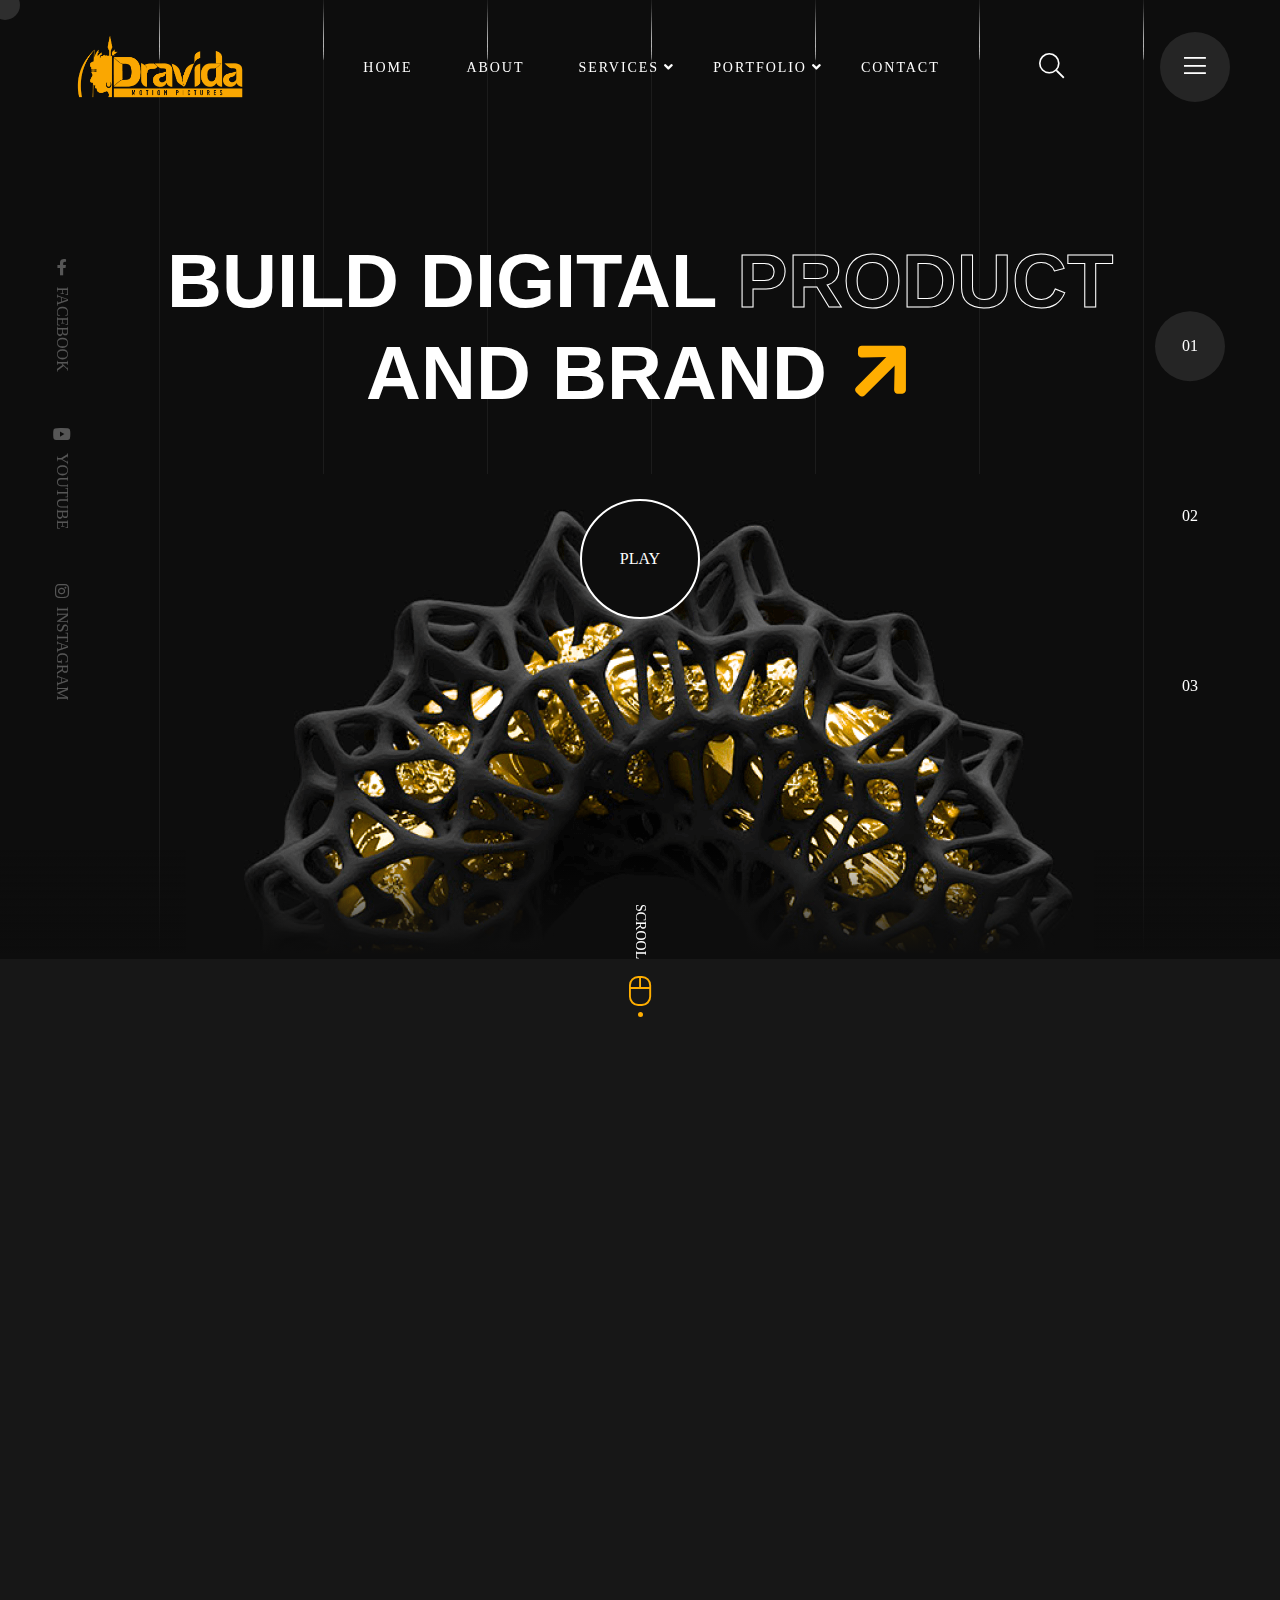
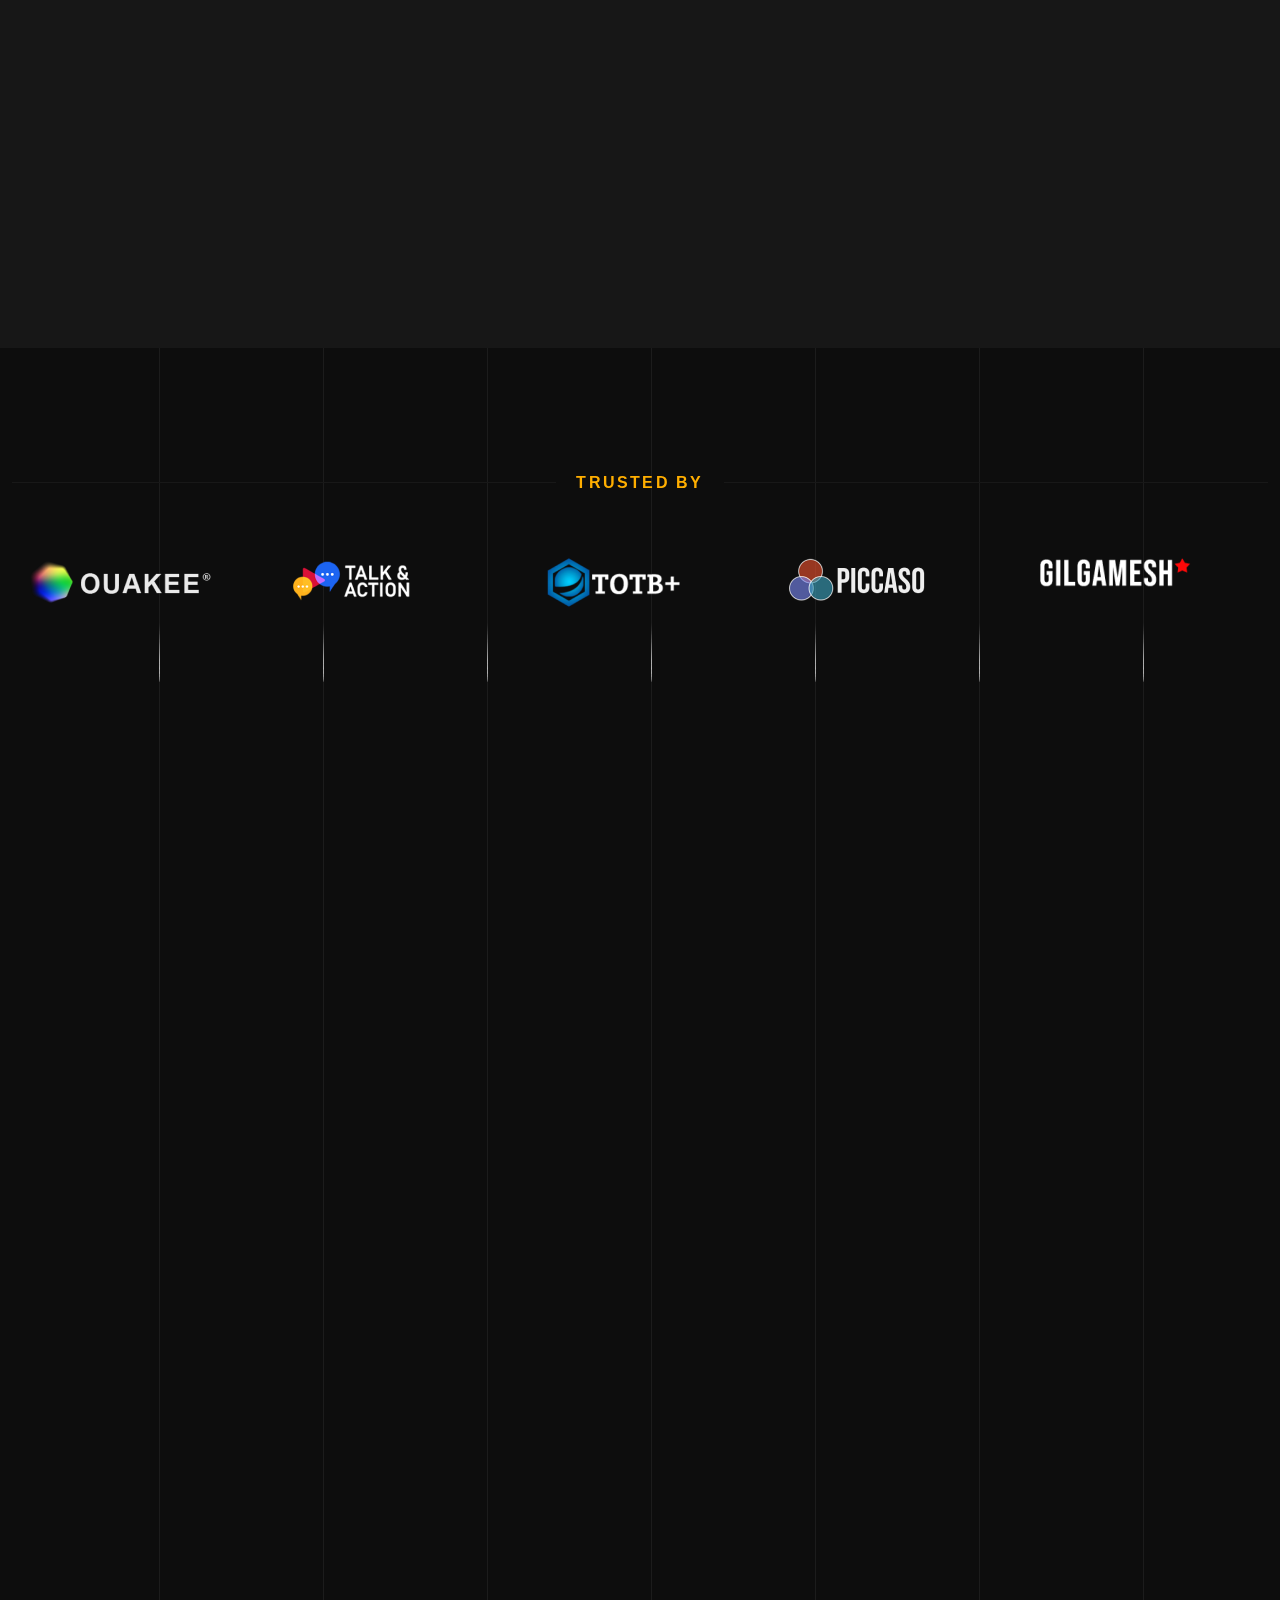
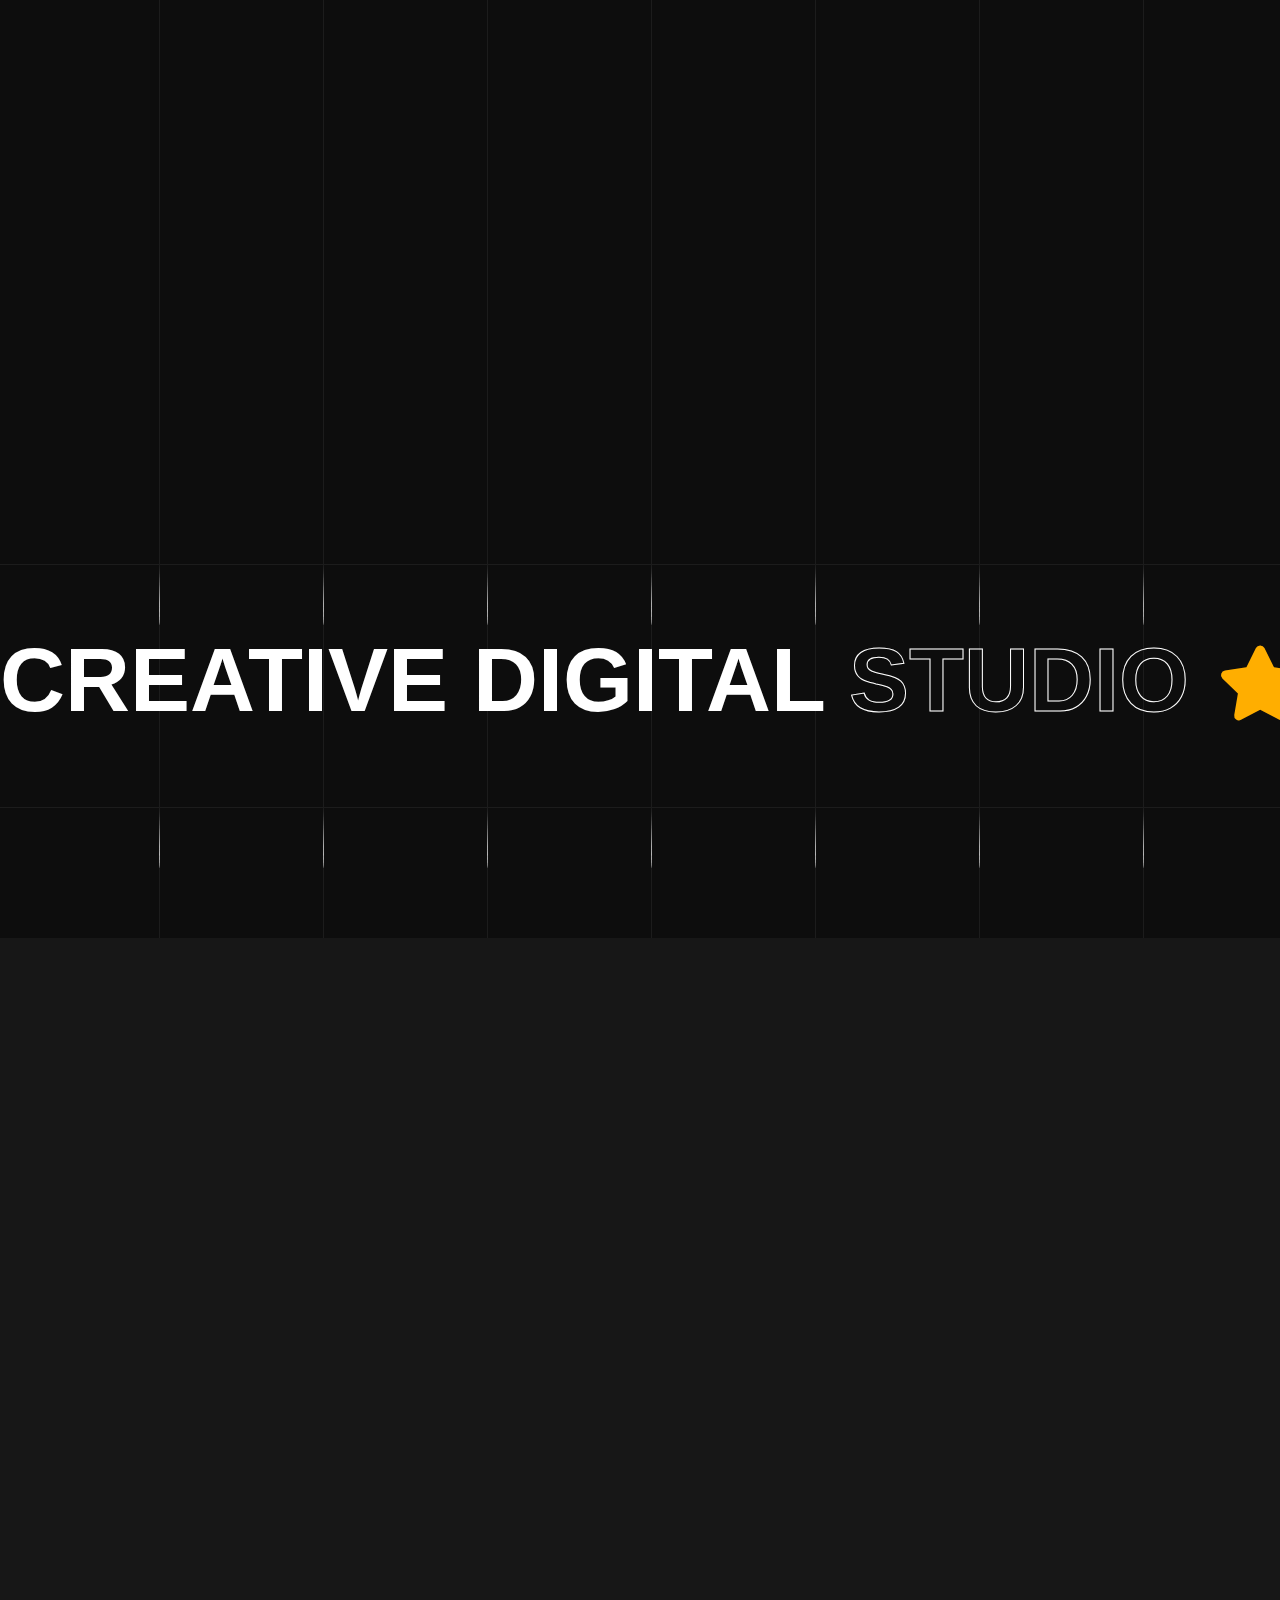
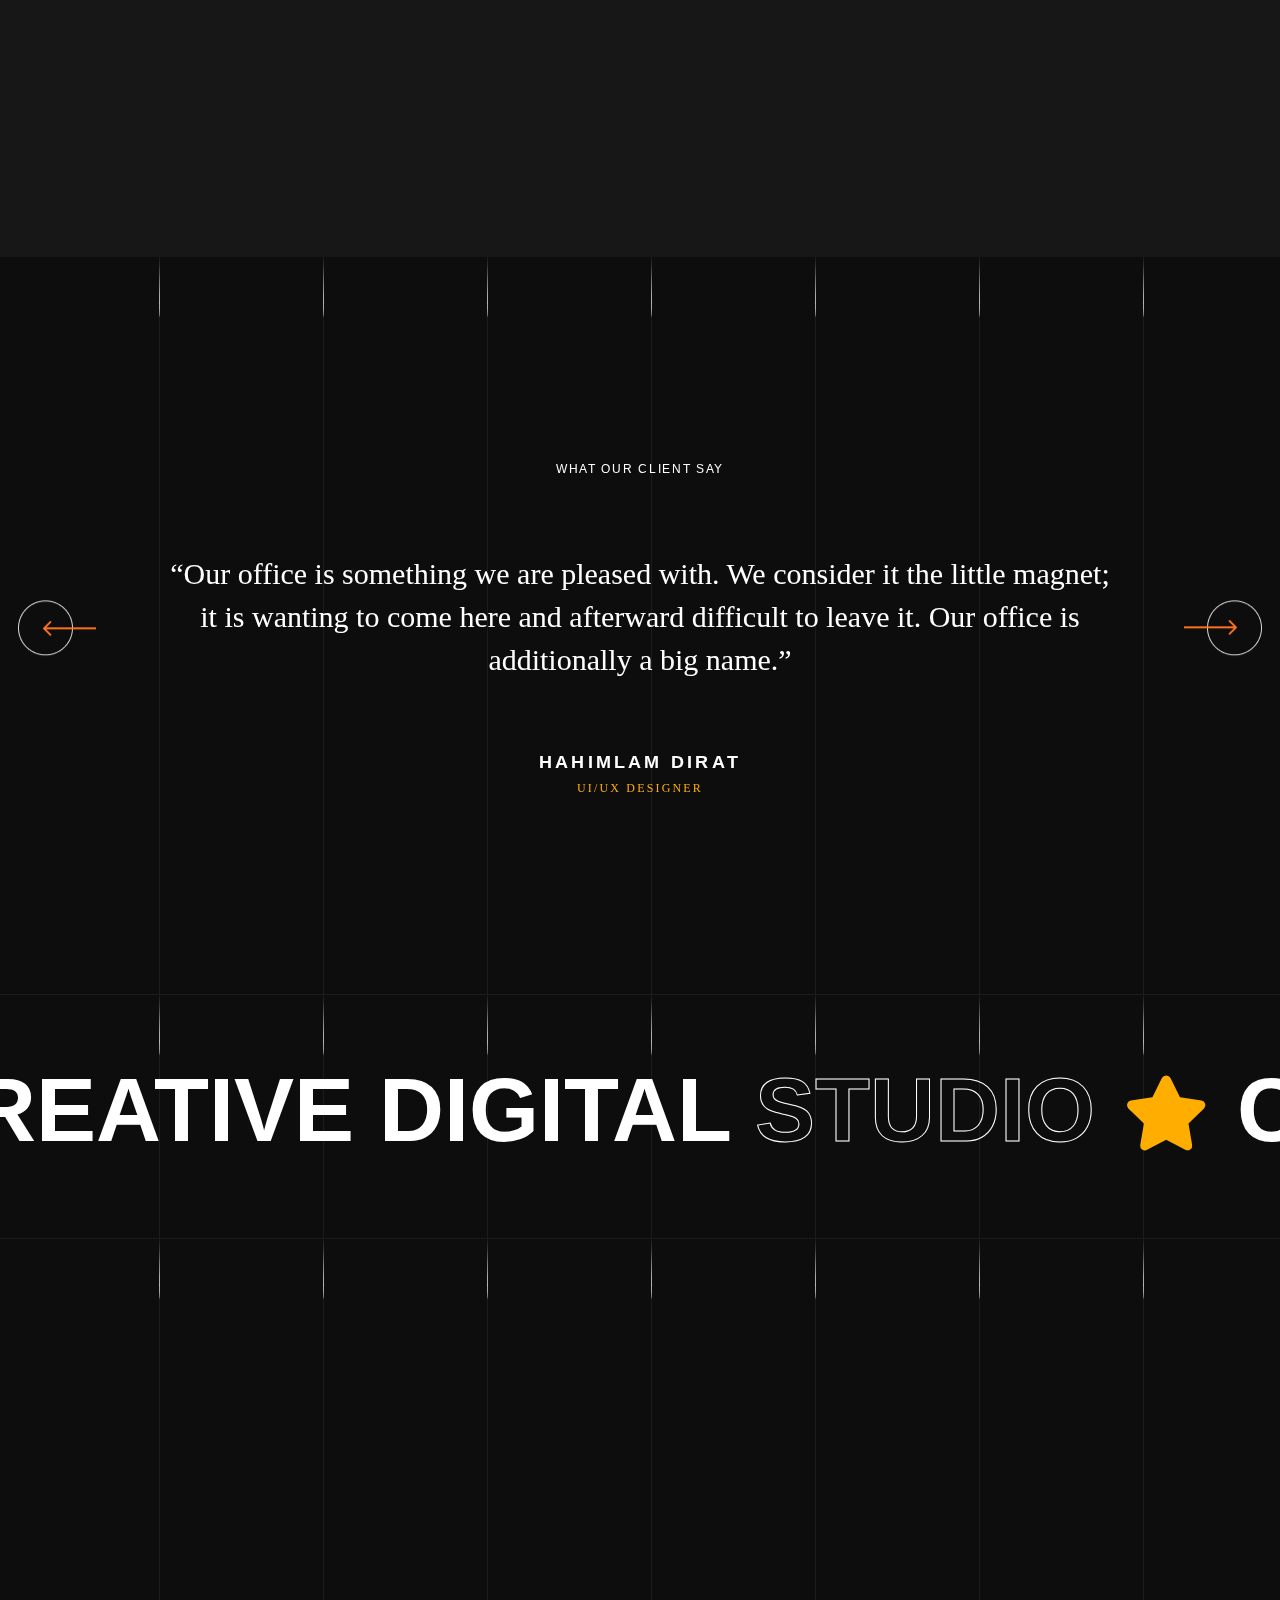
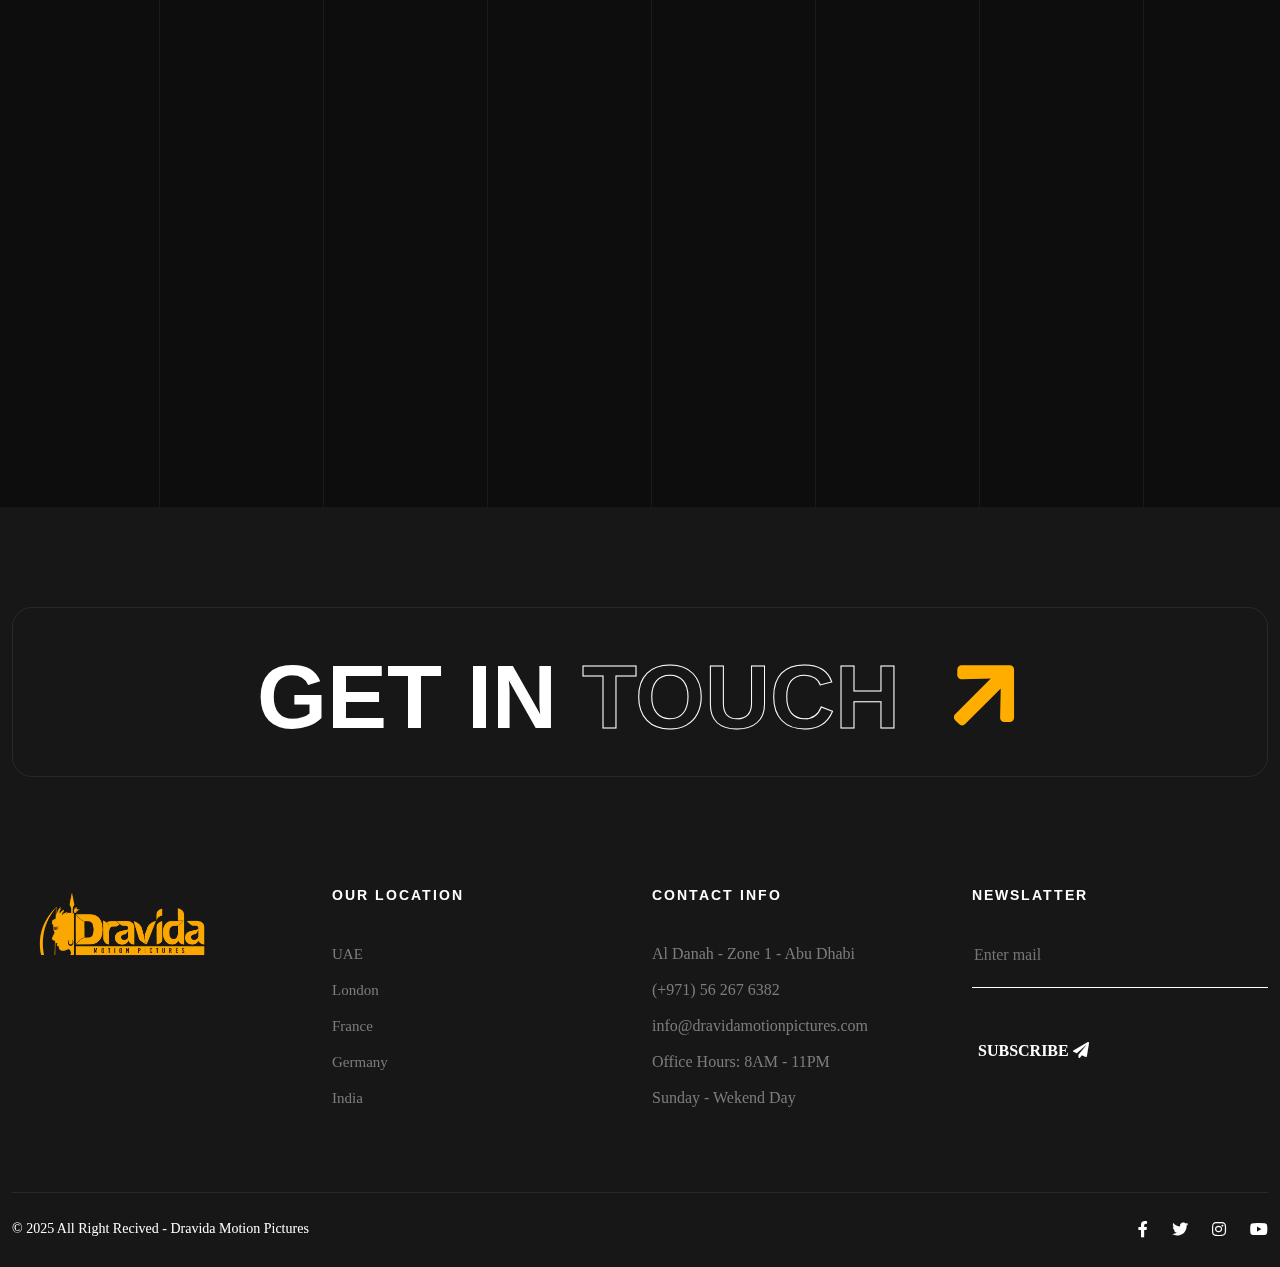
==== commit 441c64a4: "up1212202412481012" ====
--- a/Dravida/index.html
+++ b/Dravida/index.html
@@ -265,7 +265,7 @@
 							and Brand <i class="fas fa-arrow-right"></i>
 						</h1>
 						<div class="slider-play-btn">
-							<a class="video_box d-flex align-items-center justify-content-center text-uppercase" href="https://www.youtube.com/watch?v=O0pLvLtoESc">PLAY</a>
+							<a class="video_box d-flex align-items-center justify-content-center text-uppercase" href="">PLAY</a>
 						</div>
 						<div class="ori-slider-img position-absolute">
 							<img src="assets/img/slider/slider-1.png" alt="">
@@ -278,7 +278,7 @@
 							and Brand <i class="fas fa-arrow-right"></i>
 						</h1>
 						<div class="slider-play-btn">
-							<a class="video_box d-flex align-items-center justify-content-center text-uppercase" href="https://www.youtube.com/watch?v=O0pLvLtoESc">PLAY</a>
+							<a class="video_box d-flex align-items-center justify-content-center text-uppercase" href="">PLAY</a>
 						</div>
 						<div class="ori-slider-img position-absolute">
 							<img src="assets/img/slider/slider-1.png" alt="">
@@ -291,7 +291,7 @@
 							and Brand <i class="fas fa-arrow-right"></i>
 						</h1>
 						<div class="slider-play-btn">
-							<a class="video_box d-flex align-items-center justify-content-center text-uppercase" href="https://www.youtube.com/watch?v=O0pLvLtoESc">PLAY</a>
+							<a class="video_box d-flex align-items-center justify-content-center text-uppercase" href="">PLAY</a>
 						</div>
 						<div class="ori-slider-img position-absolute">
 							<img src="assets/img/slider/slider-1.png" alt="">
@@ -1020,8 +1020,8 @@
 							<div class="contact-widget ul-li-block">
 								<h2 class="widget-title text-uppercase">Contact info</h2>
 								<div class="contact-info">
-									<span>Al Falah, Abu Dhabi, UAE </span>
-									<span>(+971) 55 69569 365</span>
+									<span>Al Danah - Zone 1 - Abu Dhabi </span>
+									<span>(+971) 56 267 6382</span>
 									<a href="mailto:info@dravidamotionpictures.com">info@dravidamotionpictures.com</a>
 									<span>Office Hours: 8AM - 11PM</span>
 									<span>Sunday - Wekend Day</span>
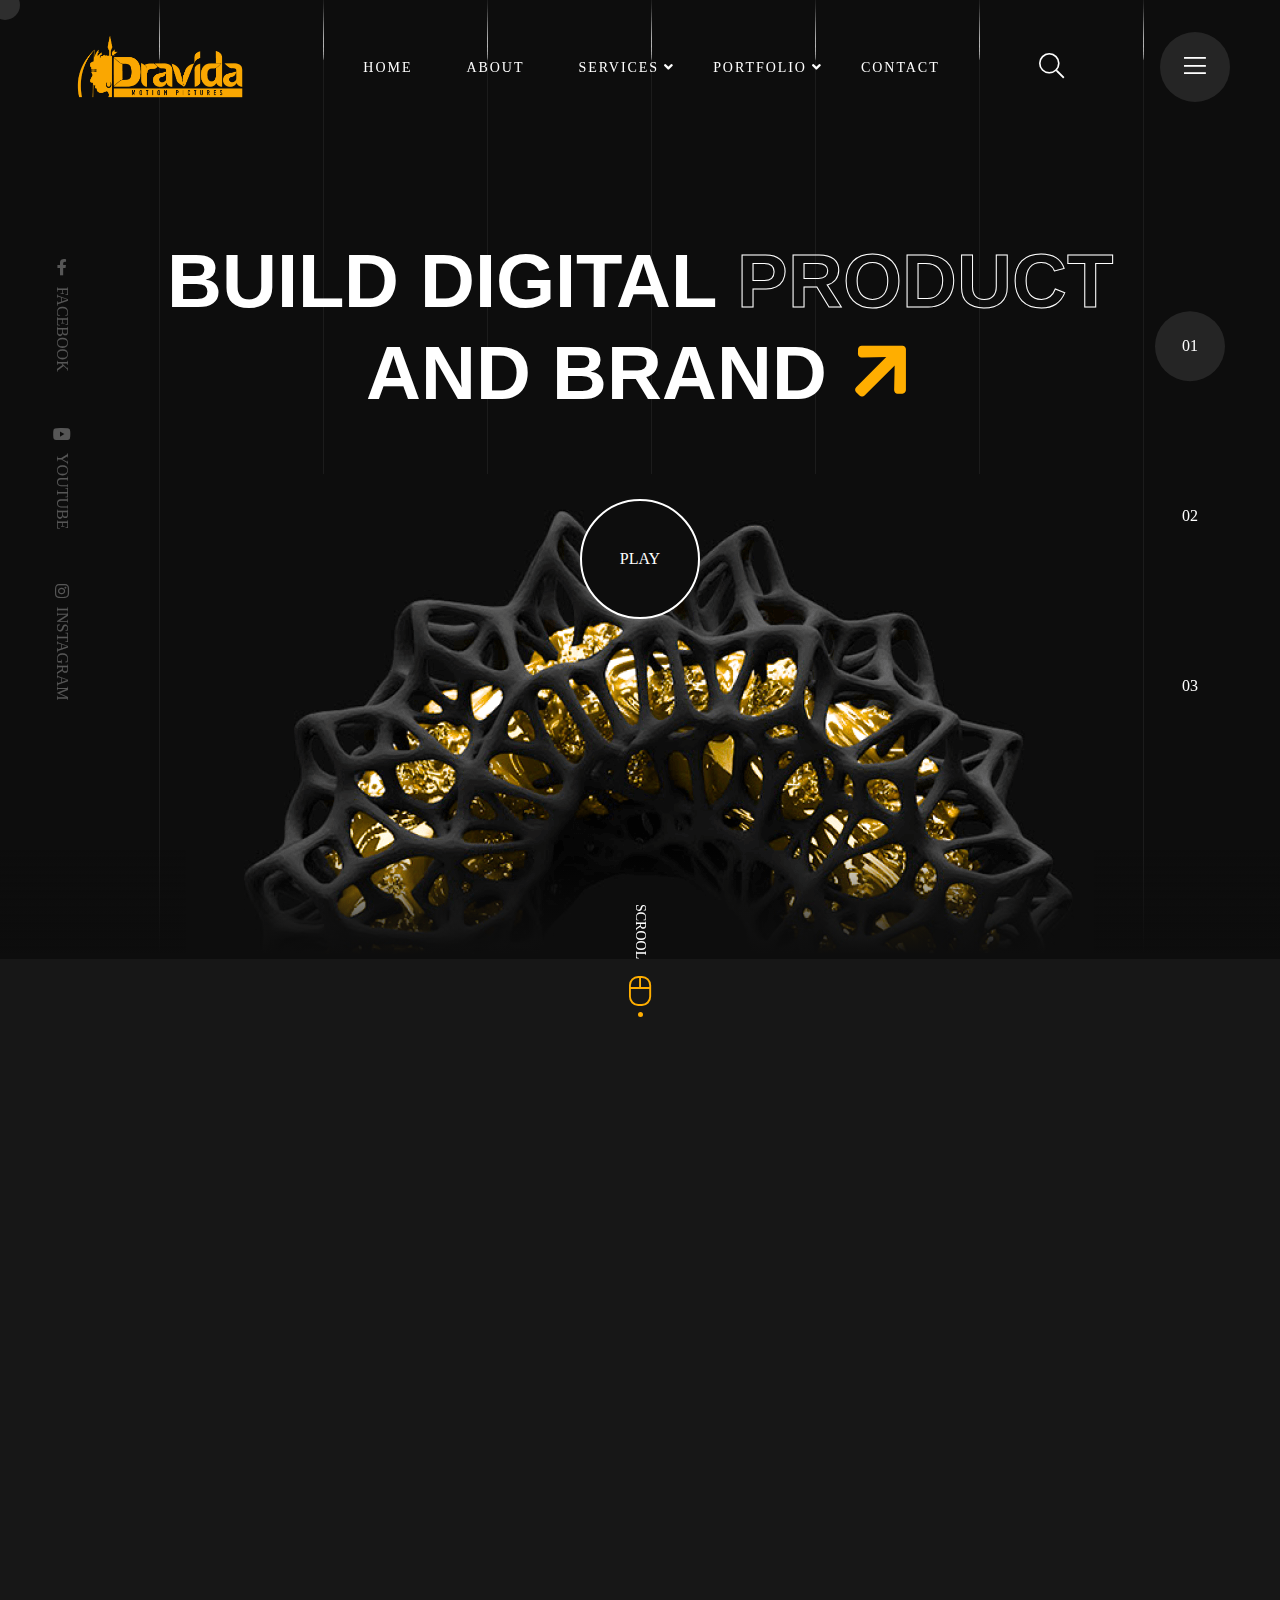
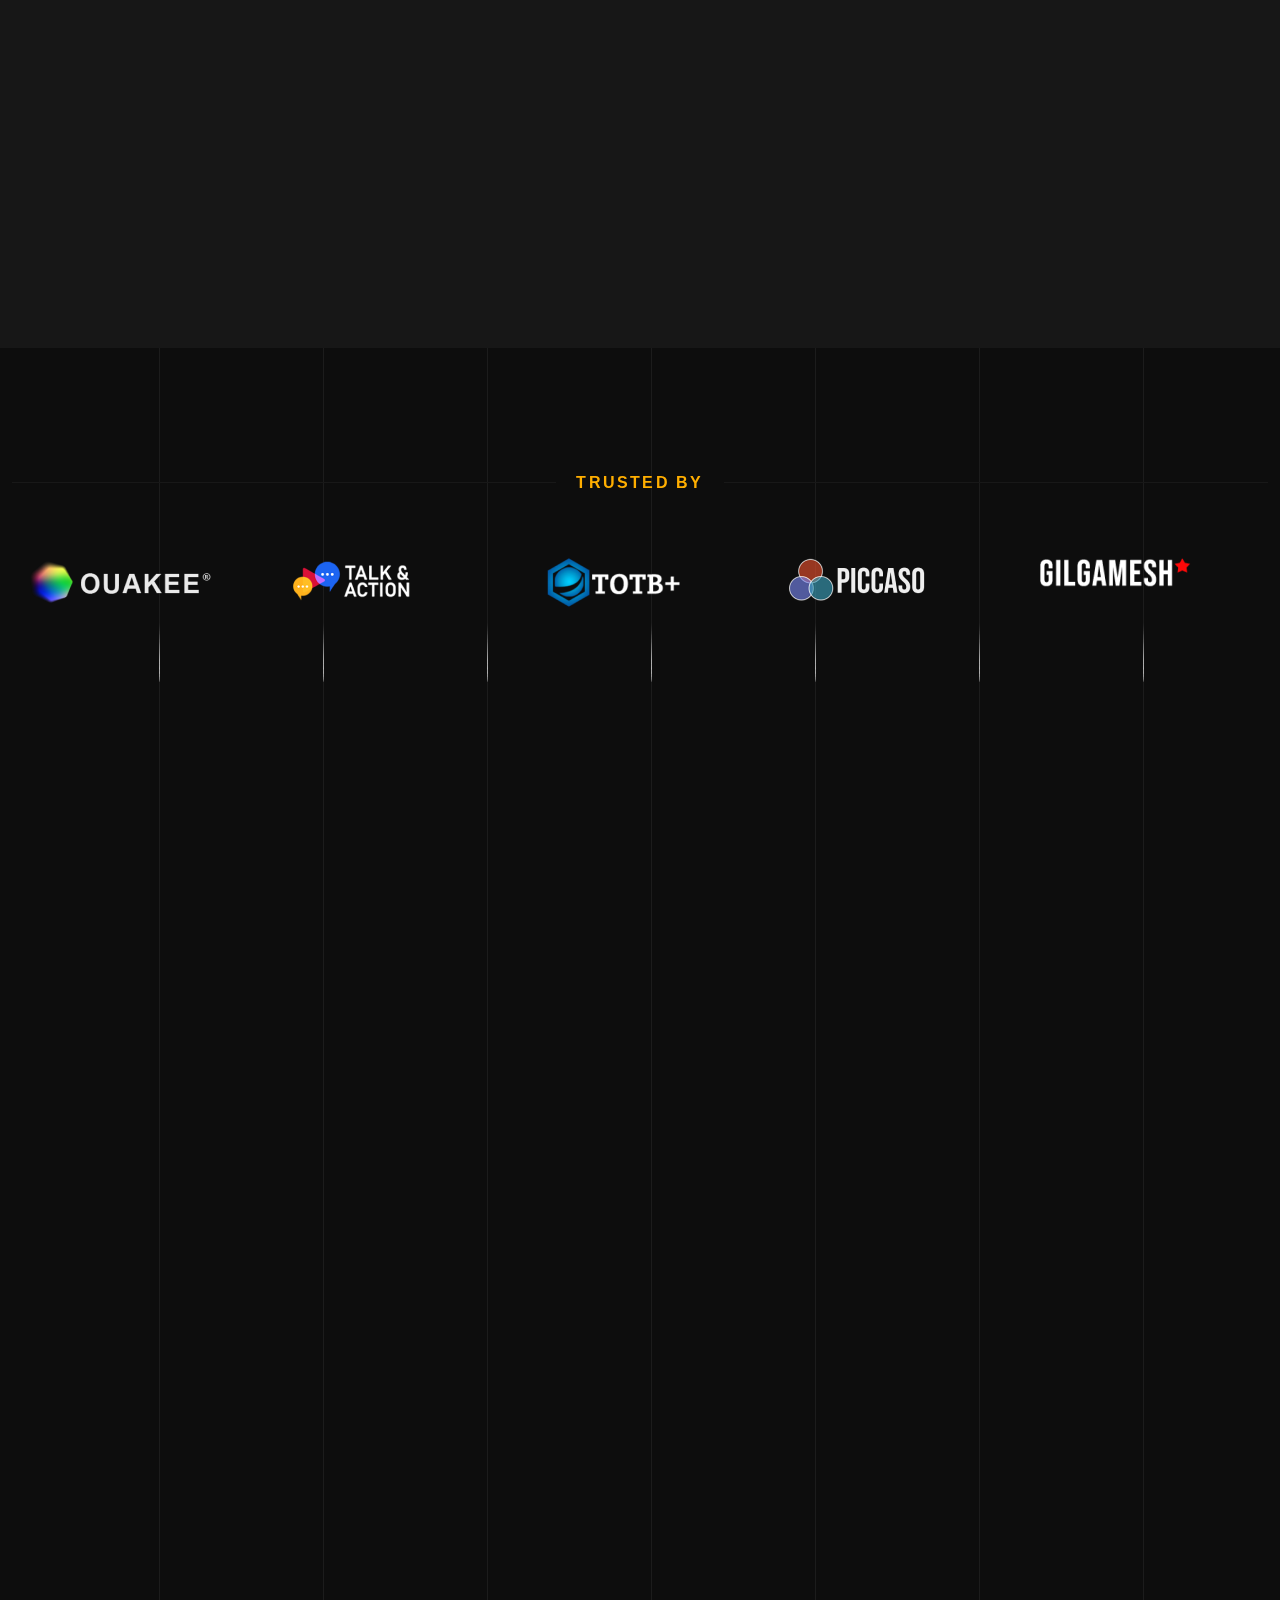
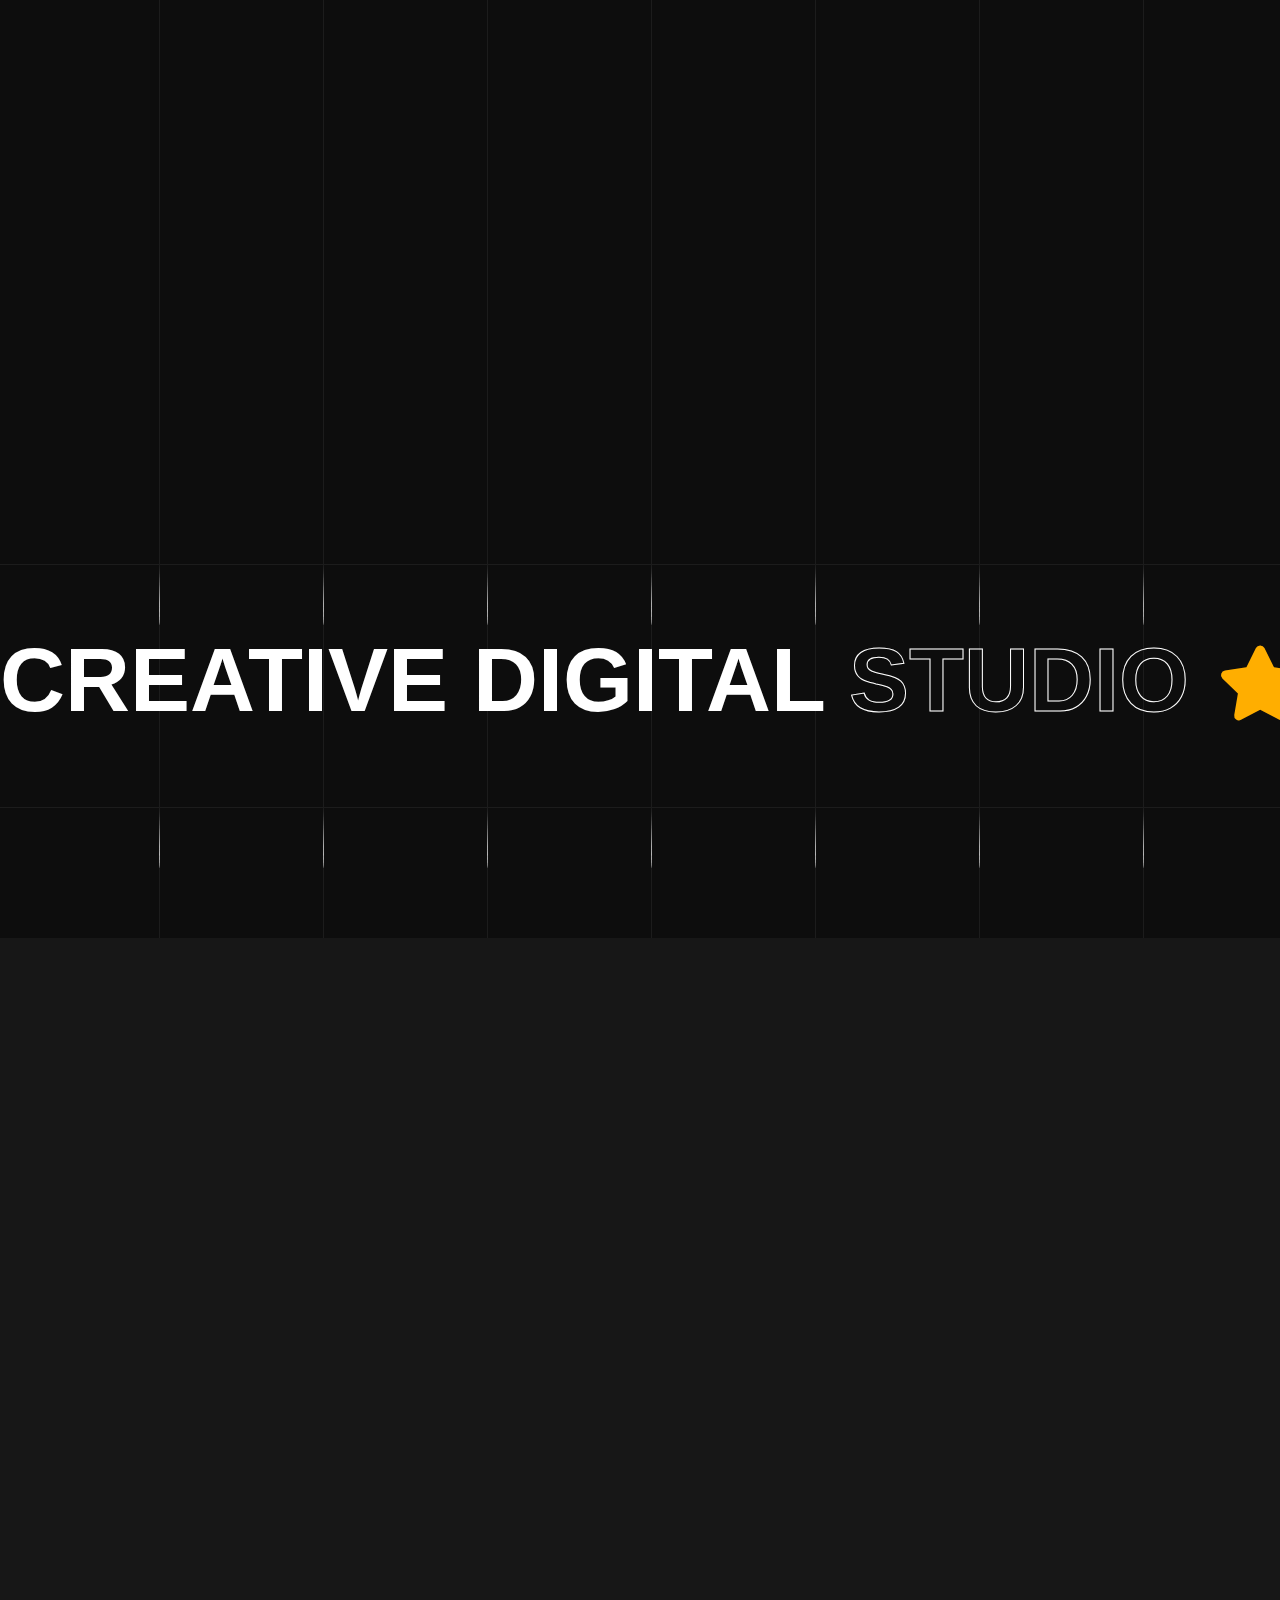
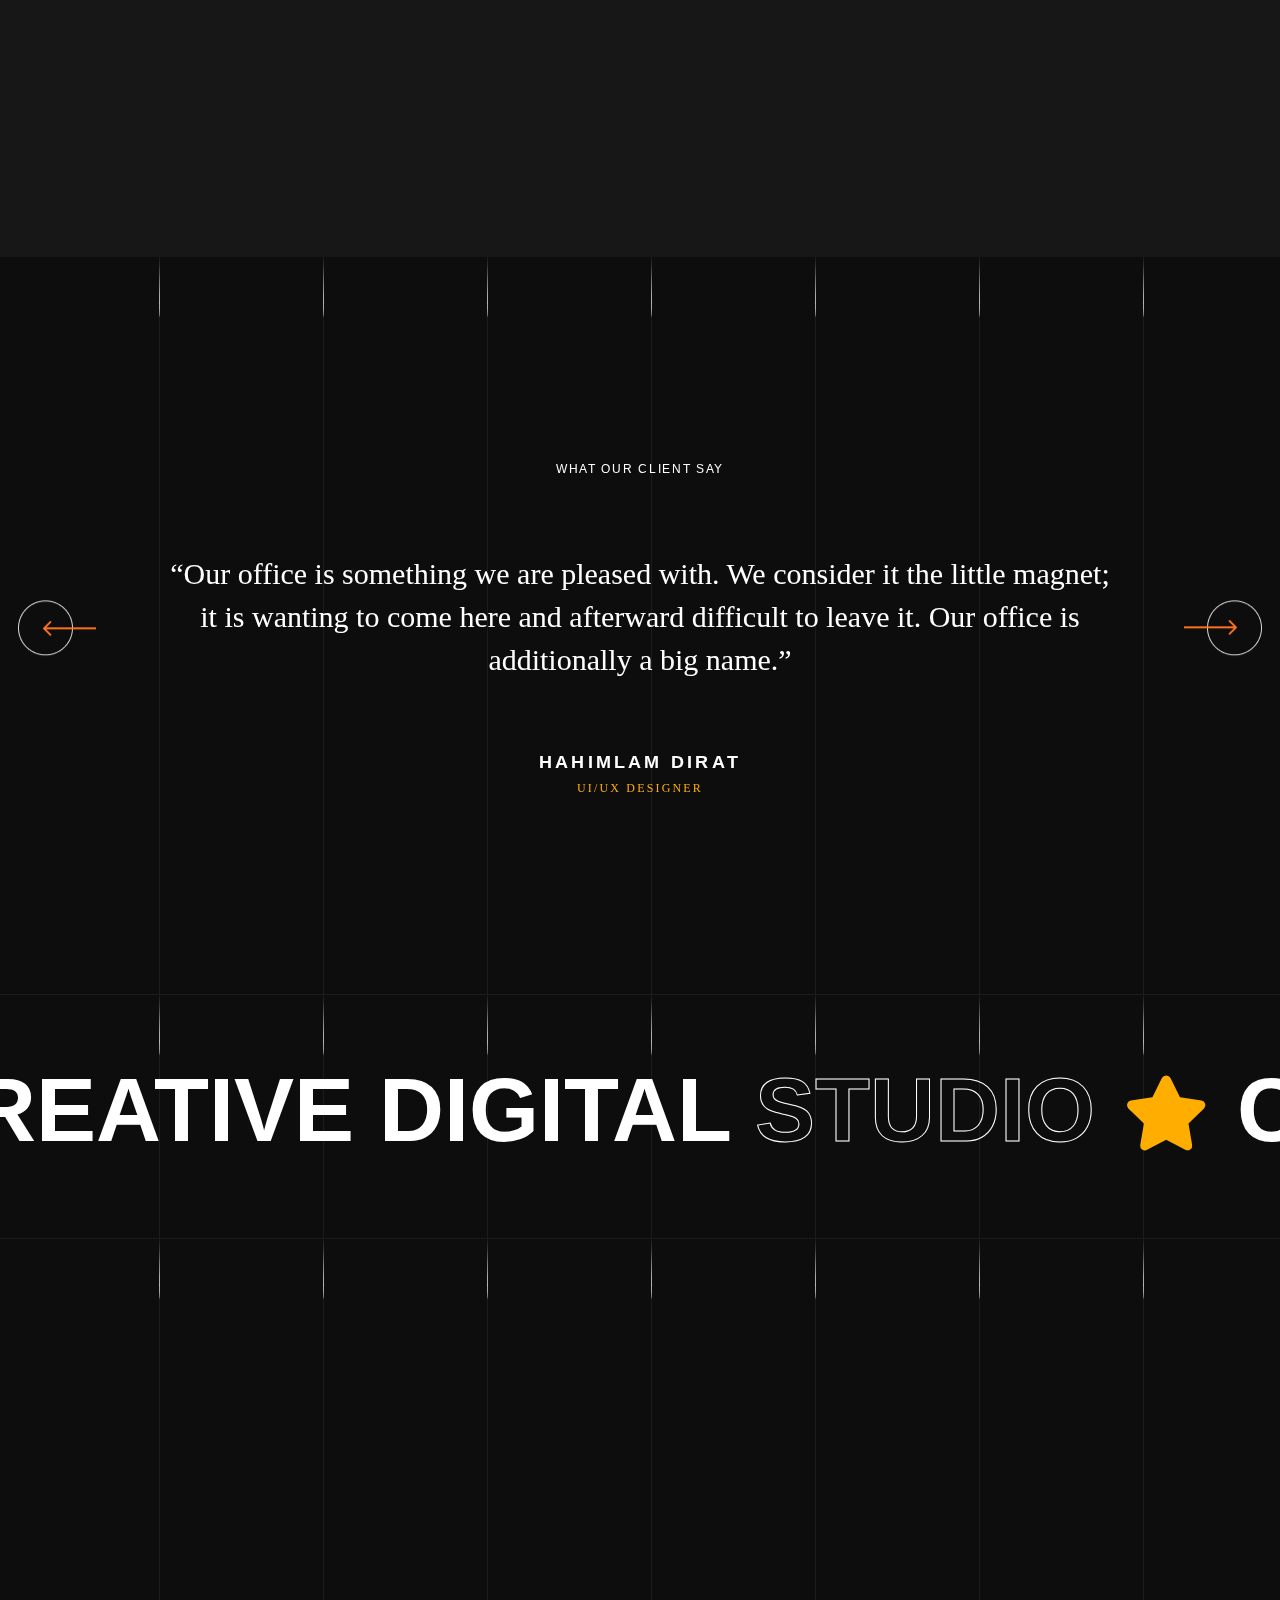
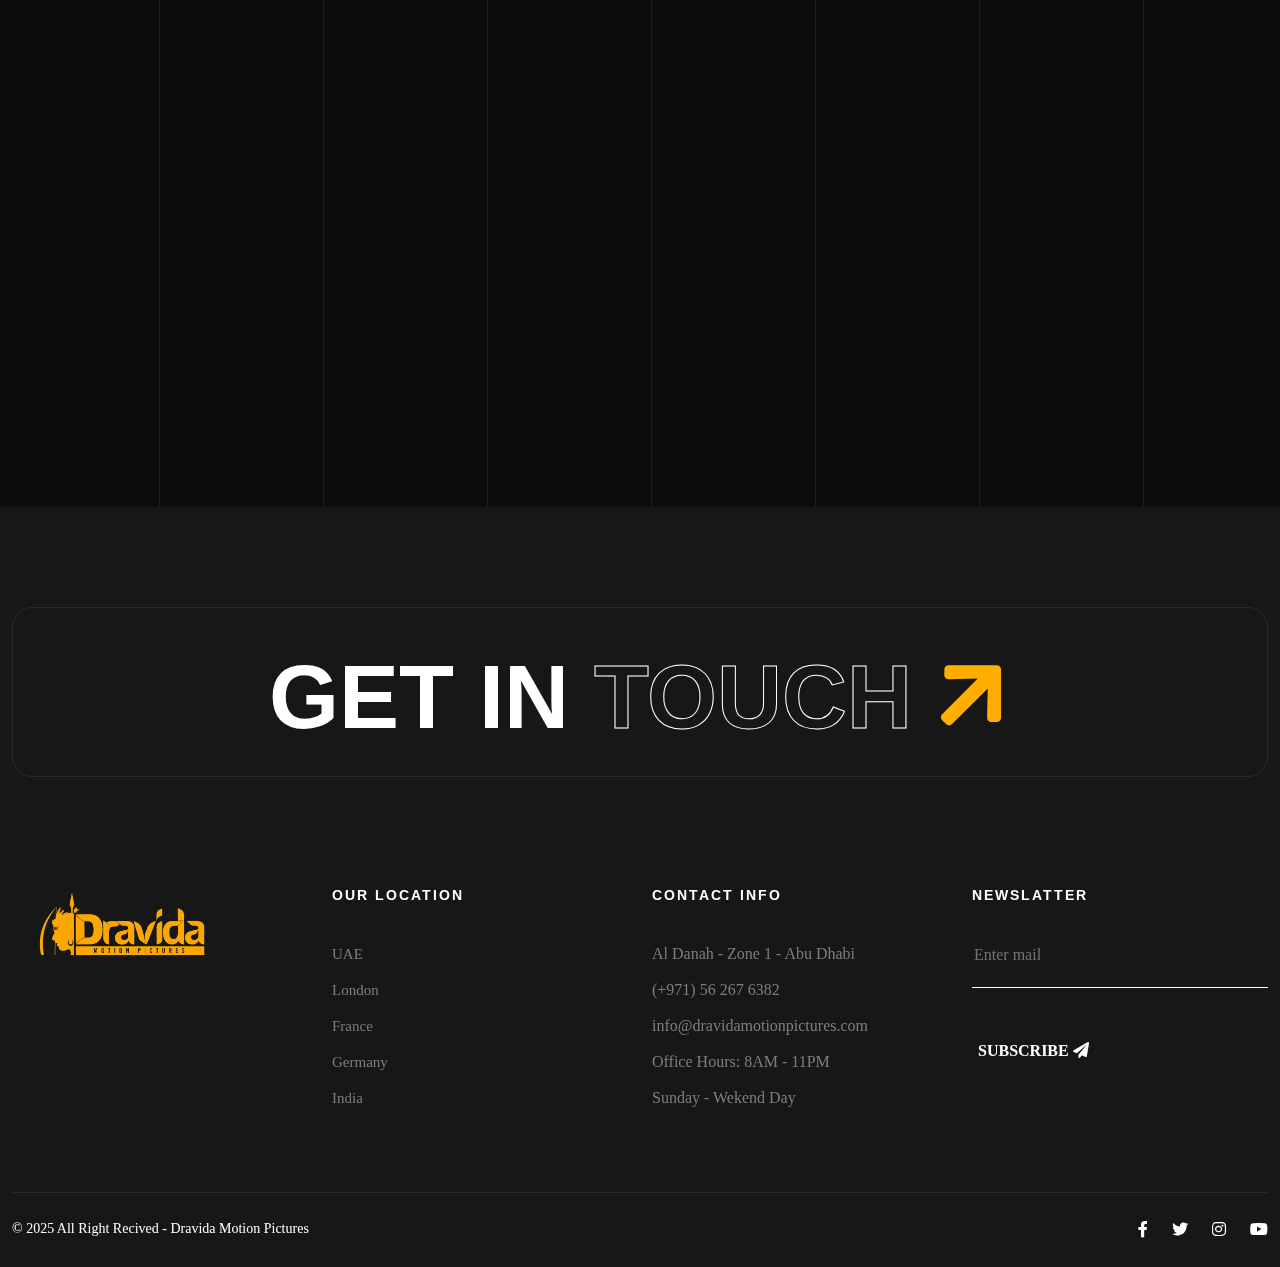
==== commit a9a3d067: "up1412202405011011" ====
--- a/Dravida/index.html
+++ b/Dravida/index.html
@@ -50,49 +50,49 @@
 		<div class="ori-header-content-area">
 			<div class="ori-header-content d-flex align-items-center justify-content-between">
 				<div class="brand-logo">
-					<a href="#"><img src="assets/img/logo/logo/dravida-motion-pictures-logo-Abu-Dhabi.png" width="220" alt=""></a>
+					<a href=""><img src="assets/img/logo/logo/dravida-motion-pictures-logo-Abu-Dhabi.png" width="220" alt=""></a>
 				</div>
 				<div class="ori-main-navigation-area">
 					<nav class="ori-main-navigation clearfix ul-li">
 						<ul id="main-nav" class="nav navbar-nav clearfix">
 							<li class="dropdown ori-megamenu">
-								<a href="%21.html#">Home</a>
+								<a href="">Home</a>
 								
 							</li>
-							<li><a target="_blank" href="about.html">About</a></li>
+							<li><a href="about.html">About</a></li>
 							
 							<li class="dropdown">
-								<a href="%21.html#">Services</a>
+								<a href="service.html">Services</a>
 								<ul class="dropdown-menu clearfix">
-									<li><a target="_blank" href="service.html">Services</a></li>
+									<li><a href="service.html">Services</a></li>
 									<li class="dropdown">
 										<a href="service-single.html">Service Details</a>
 										<ul class="dropdown-menu clearfix">
-												<li><a target="_blank" href="service-single.html">Photography</a></li>
-												<li><a target="_blank" href="service-single.html">Videography</a></li>
-												<li><a target="_blank" href="service-single.html">Logo Design</a></li>
-												<li><a target="_blank" href="service-single.html">Brand Design</a></li>
-											<li><a target="_blank" href="service-single.html">Digital Marketing</a></li>
-											<li><a target="_blank" href="service-single.html">Product Design</a></li>
-											<li><a target="_blank" href="service-single.html">Web Development</a></li>
-											<li><a target="_blank" href="service-single.html">UI/UX Design</a></li>
-											<li><a target="_blank" href="service-single.html">Mobile Solutions</a></li>
-											<li><a target="_blank" href="service-single.html">App Development</a></li>
-											<li><a target="_blank" href="service-single.html">Email Marketing</a></li>
+												<li><a href="service-single.html">Photography</a></li>
+												<li><a href="service-single.html">Videography</a></li>
+												<li><a href="service-single.html">Logo Design</a></li>
+												<li><a href="service-single.html">Brand Design</a></li>
+											<li><a href="service-single.html">Digital Marketing</a></li>
+											<li><a href="service-single.html">Product Design</a></li>
+											<li><a href="service-single.html">Web Development</a></li>
+											<li><a href="service-single.html">UI/UX Design</a></li>
+											<li><a href="service-single.html">Mobile Solutions</a></li>
+											<li><a href="service-single.html">App Development</a></li>
+											<li><a href="service-single.html">Email Marketing</a></li>
 										</ul>
 									</li>
 									
-									<li><a target="_blank" href="faq.html">FAQ</a></li>
+									<li><a href="faq.html">FAQ</a></li>
 									
-									<li><a target="_blank" href="mission.html">Mission & Vision</a></li>
+									<li><a href="mission.html">Mission & Vision</a></li>
 								</ul>
 							</li>
 							
 							<li class="dropdown">
 								<a href="%21.html#">Portfolio</a>
 								<ul class="dropdown-menu clearfix">
-									<li><a target="_blank" href="portfolio.html">Portfolio </a></li>
-									<li><a target="_blank" href="portfolio-single.html">Portfolio Details</a></li>
+									<li><a href="portfolio.html">Portfolio </a></li>
+									<li><a href="portfolio-single.html">Portfolio Details</a></li>
 								</ul>
 							</li>
 							<li><a href="contact.html">Contact</a></li>
@@ -127,49 +127,43 @@
 									<a href="">Home</a>
 									
 								</li>
-								<li><a target="_blank" href="about.html">About</a></li>
+								<li><a href="about.html">About</a></li>
 								
 								<li class="dropdown">
-									<a href="">Services</a>
+									<a href="service.html">Services</a>
 									<ul class="dropdown-menu clearfix">
-										<li><a target="_blank" href="service.html">Services</a></li>
+										<li><a href="service.html">Services</a></li>
 										<li class="dropdown">
 											<a href="service-single.html">Services Details</a>
 											<ul class="dropdown-menu clearfix">
-												<li><a target="_blank" href="service-single.html">Photography</a></li>
-												<li><a target="_blank" href="service-single.html">Videography</a></li>
-												<li><a target="_blank" href="service-single.html">Logo Design</a></li>
-												<li><a target="_blank" href="service-single.html">Brand Design</a></li>
-												<li><a target="_blank" href="service-single.html">Digital Marketing</a></li>
-												<li><a target="_blank" href="service-single.html">Product Design</a></li>
-												<li><a target="_blank" href="service-single.html">Web Development</a></li>
-											<li><a target="_blank" href="service-single.html">UI/UX Design</a></li>
-												<li><a target="_blank" href="service-single.html">Mobile Solutions</a></li>
-												<li><a target="_blank" href="service-single.html">App Development</a></li>
-												<li><a target="_blank" href="service-single.html">Email Marketing</a></li>
+												<li><a href="service-single.html">Photography</a></li>
+												<li><a href="service-single.html">Videography</a></li>
+												<li><a href="service-single.html">Logo Design</a></li>
+												<li><a href="service-single.html">Brand Design</a></li>
+												<li><a href="service-single.html">Digital Marketing</a></li>
+												<li><a href="service-single.html">Product Design</a></li>
+												<li><a href="service-single.html">Web Development</a></li>
+											<li><a href="service-single.html">UI/UX Design</a></li>
+												<li><a href="service-single.html">Mobile Solutions</a></li>
+												<li><a href="service-single.html">App Development</a></li>
+												<li><a href="service-single.html">Email Marketing</a></li>
 											</ul>
 										</li>
 										
-										<li><a target="_blank" href="faq.html">FAQ </a></li>
+										<li><a href="faq.html">FAQ </a></li>
 										
-										<li><a target="_blank" href="mission.html">Mission & Vision</a></li>
+										<li><a href="mission.html">Mission & Vision</a></li>
 									</ul>
 								</li>
-								<li class="dropdown">
-									<a class="" href="%21.html#">News</a>
-									<ul class="dropdown-menu clearfix">
-										<li><a target="_blank" href="blog.html">News </a></li>
-										<li><a target="_blank" href="blog-single.html">News Details</a></li>
-									</ul>
-								</li>
+								
 								<li class="dropdown">
 									<a href="%21.html#">Portfolio</a>
 									<ul class="dropdown-menu clearfix">
-										<li><a target="_blank" href="portfolio.html">Portfolio </a></li>
-										<li><a target="_blank" href="portfolio-single.html">Portfolio Details</a></li>
+										<li><a href="portfolio.html">Portfolio </a></li>
+										<li><a href="portfolio-single.html">Portfolio Details</a></li>
 									</ul>
 								</li>
-								<li><a target="_blank" href="contact.html">Contact</a></li>
+								<li><a href="contact.html">Contact</a></li>
 							</ul>
 						</nav>
 					</div>
@@ -220,7 +214,7 @@
 					<div class="sidebar-info-contents headline pera-content">
 						<div class="content-inner">
 							<div class="logo">
-								<a href="index-1.html"><img src="assets/img/logo/logo/dravida-motion-pictures-logo-Abu-Dhabi.png" width="220" alt=""></a>
+								<a href="index.html"><img src="assets/img/logo/logo/dravida-motion-pictures-logo-Abu-Dhabi.png" width="220" alt=""></a>
 							</div>
 							<div class="content-box">
 								<h5>About Us</h5>
@@ -990,7 +984,7 @@
 	<footer id="ori-footer" class="ori-footer-section footer-style-one">
 		<div class="container">
 			<div class="ori-footer-title text-center text-uppercase">
-				<h2>Get In <span>Touch</span> <i class="fas fa-arrow-right"></i></h2>
+				<h2>Get In <span>Touch</span><a href="contact.html"><i class="fas fa-arrow-right"></i></a></h2>
 			</div>
 			<div class="ori-footer-widget-wrapper">
 				<div class="row">
@@ -1006,7 +1000,7 @@
 							<div class="menu-location-widget ul-li-block">
 								<h2 class="widget-title text-uppercase">Our Location</h2>
 								<ul>
-									<li><a href="https://maps.app.goo.gl/zQnjzWbpHMCJqm1J7" target="_blank" >UAE</a></li>
+									<li><a href="https://maps.app.goo.gl/zQnjzWbpHMCJqm1J7" >UAE</a></li>
 									<li><a href="#">London</a></li>
 									<li><a href="#">France</a></li>
 									<li><a href="#">Germany</a></li>
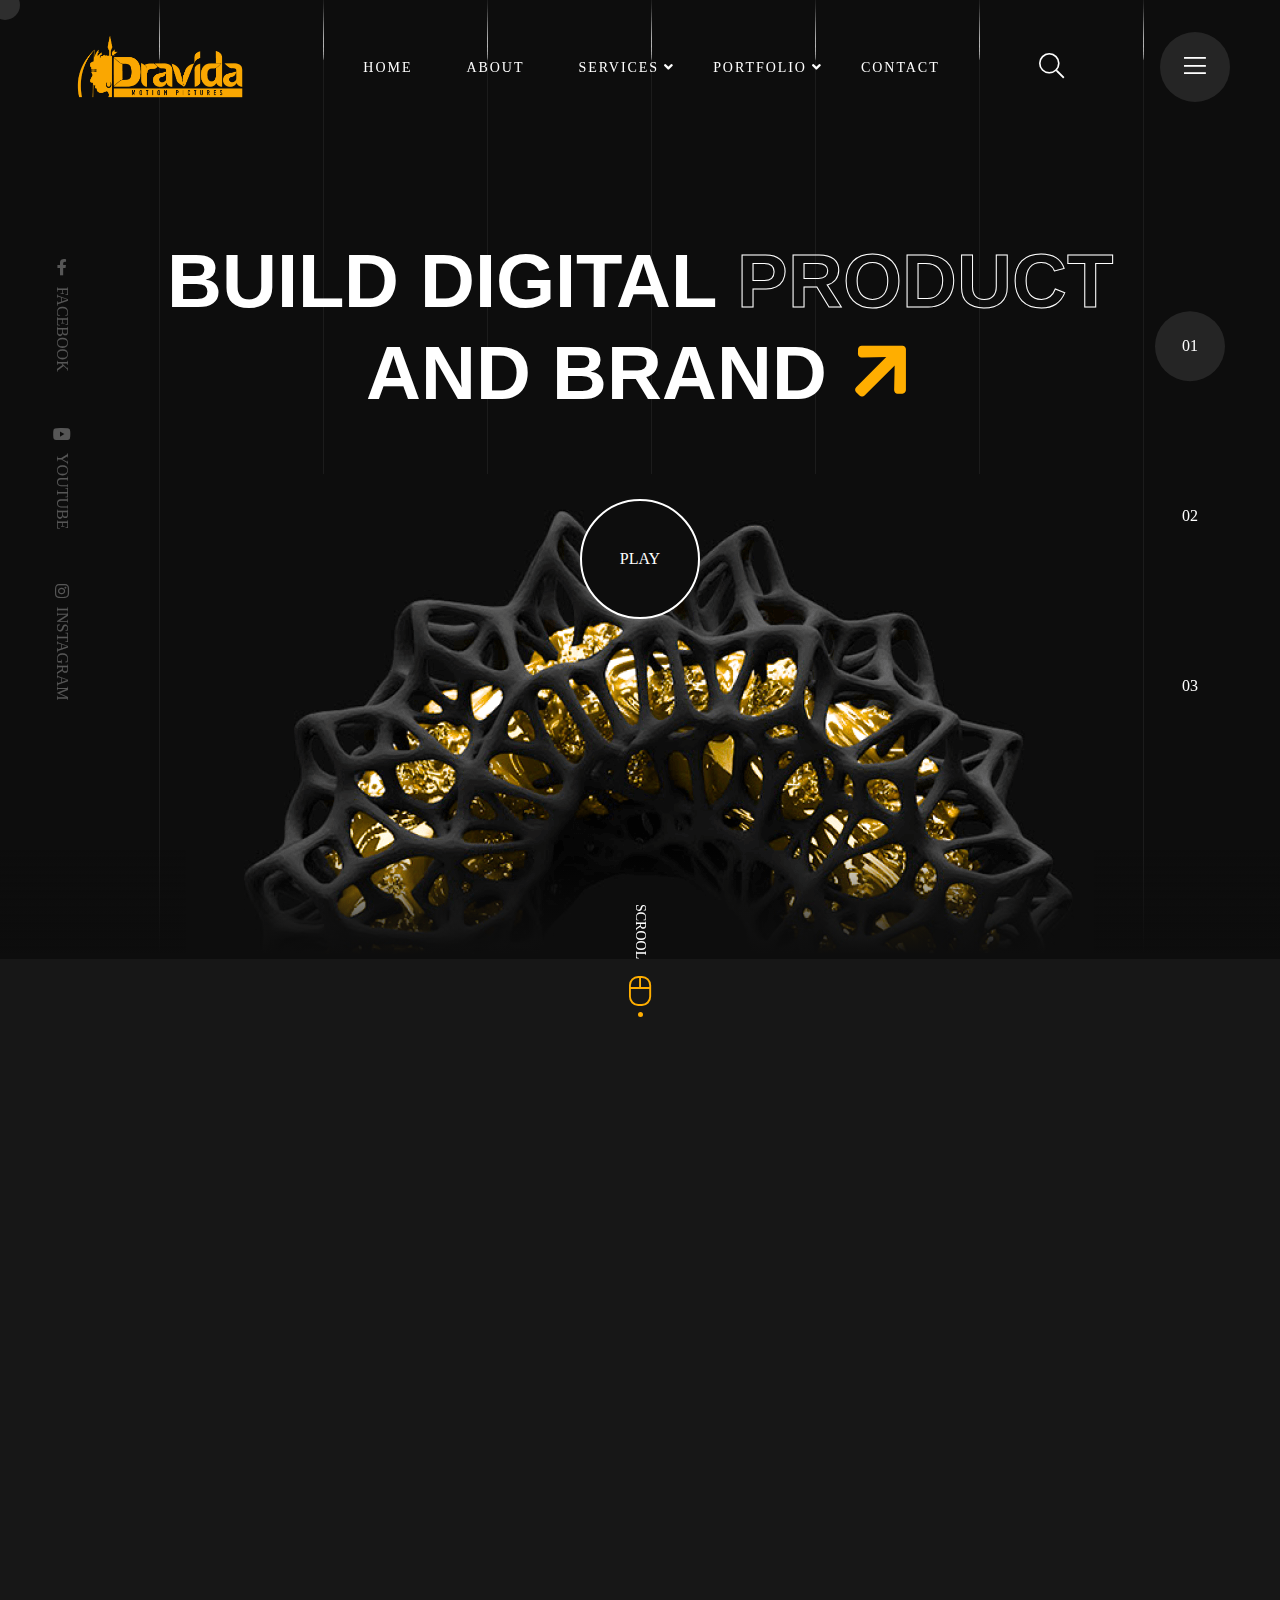
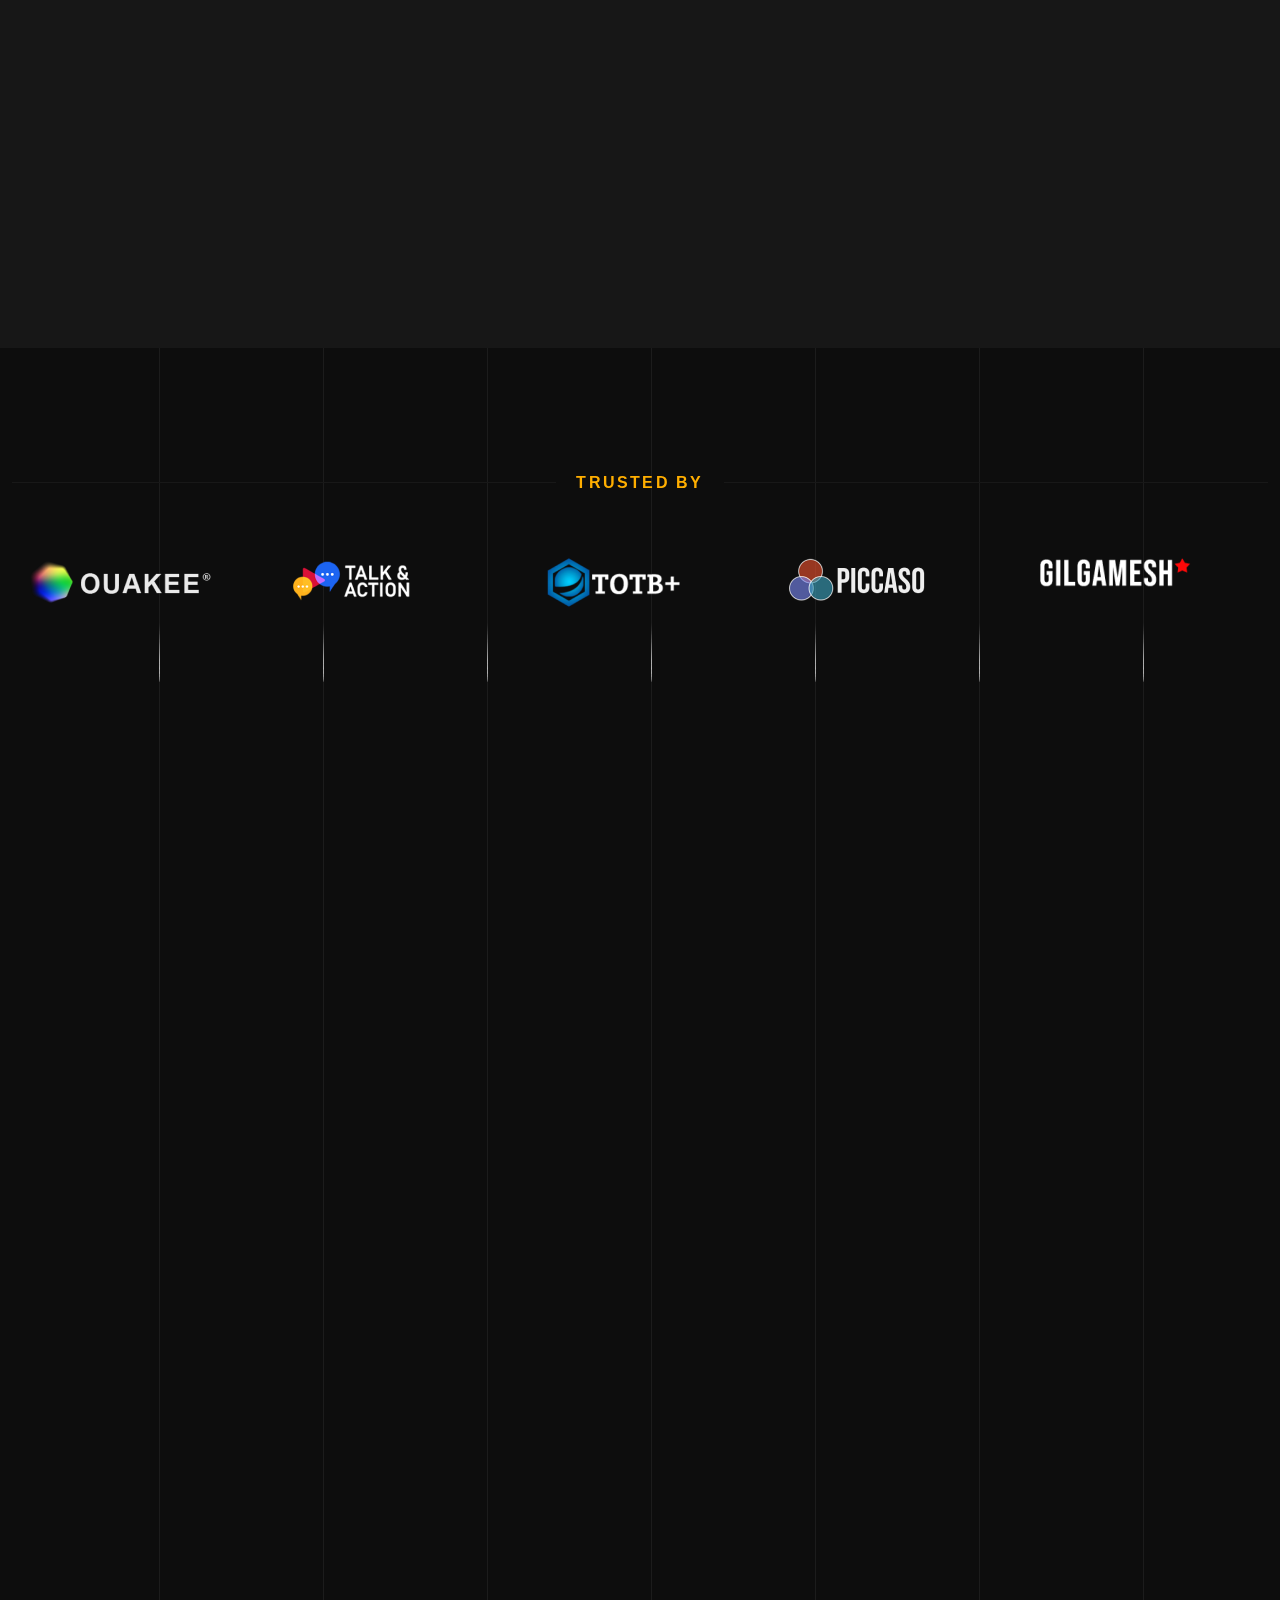
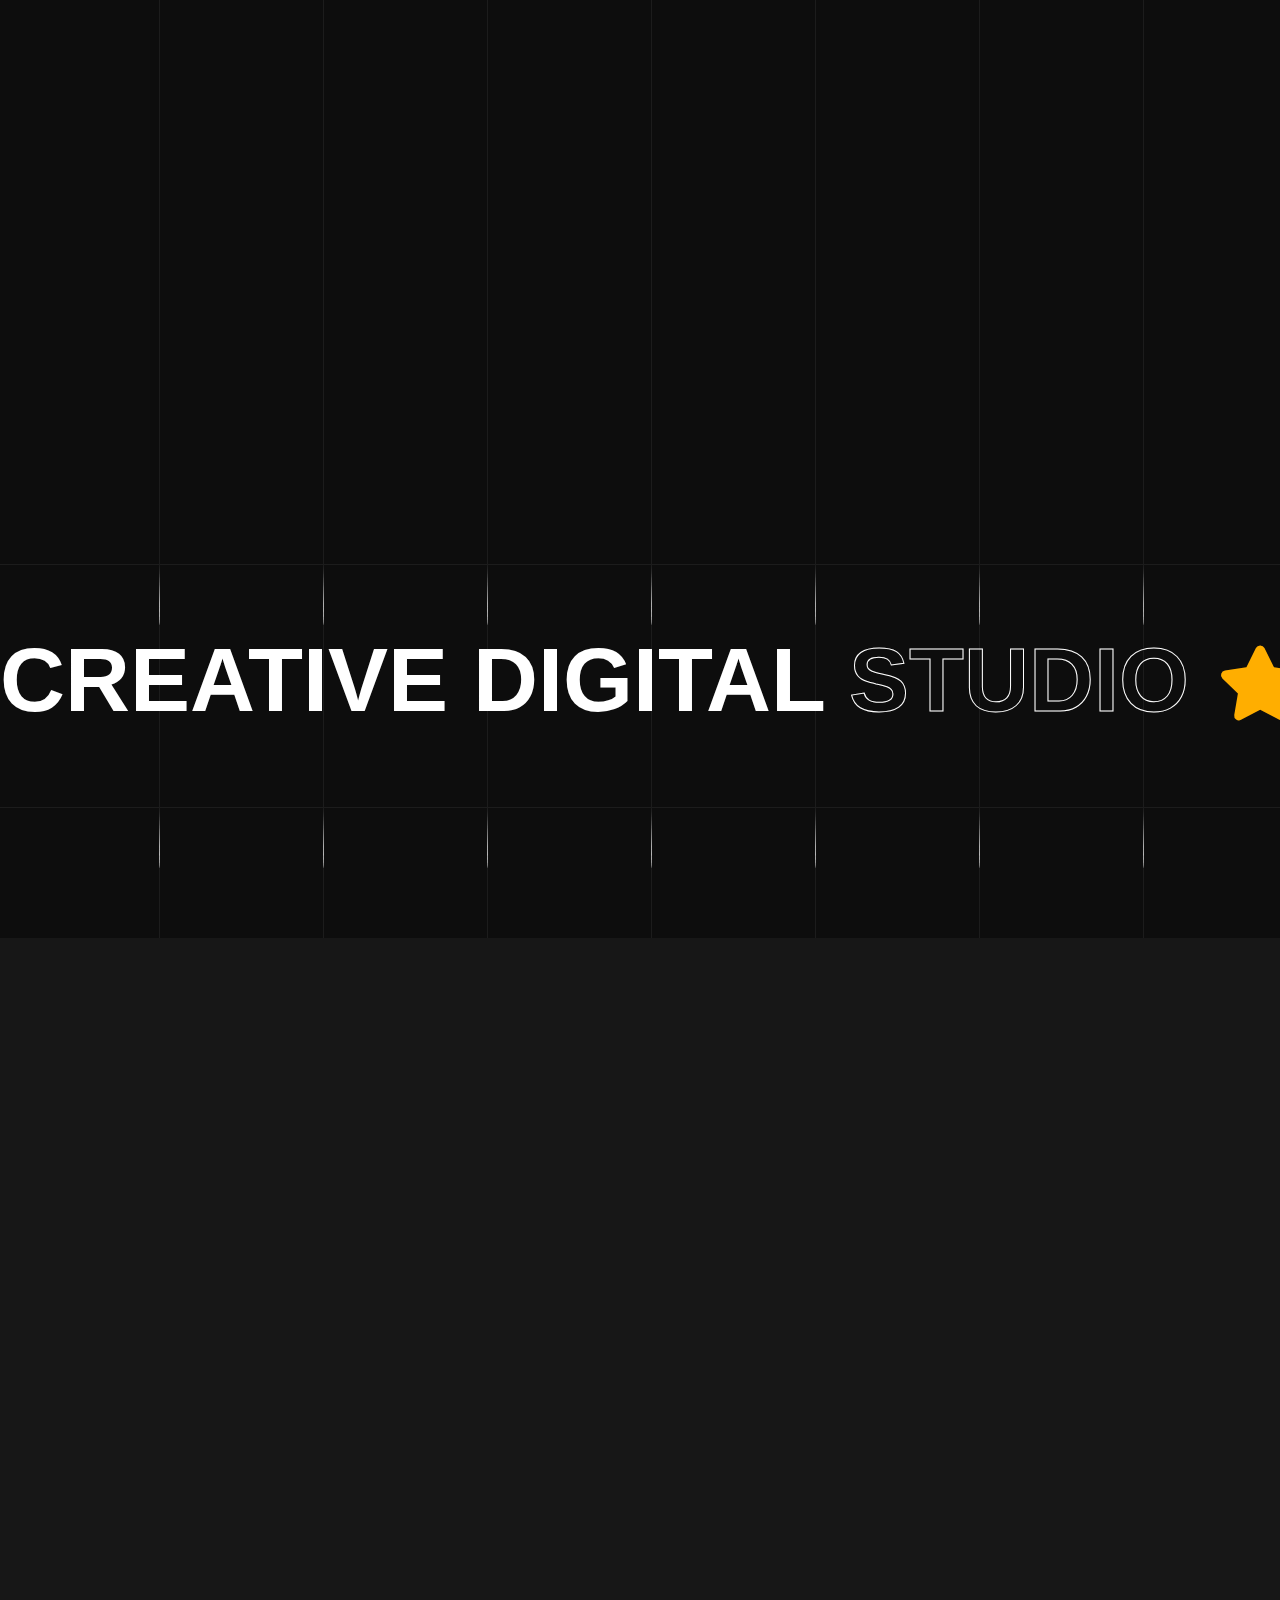
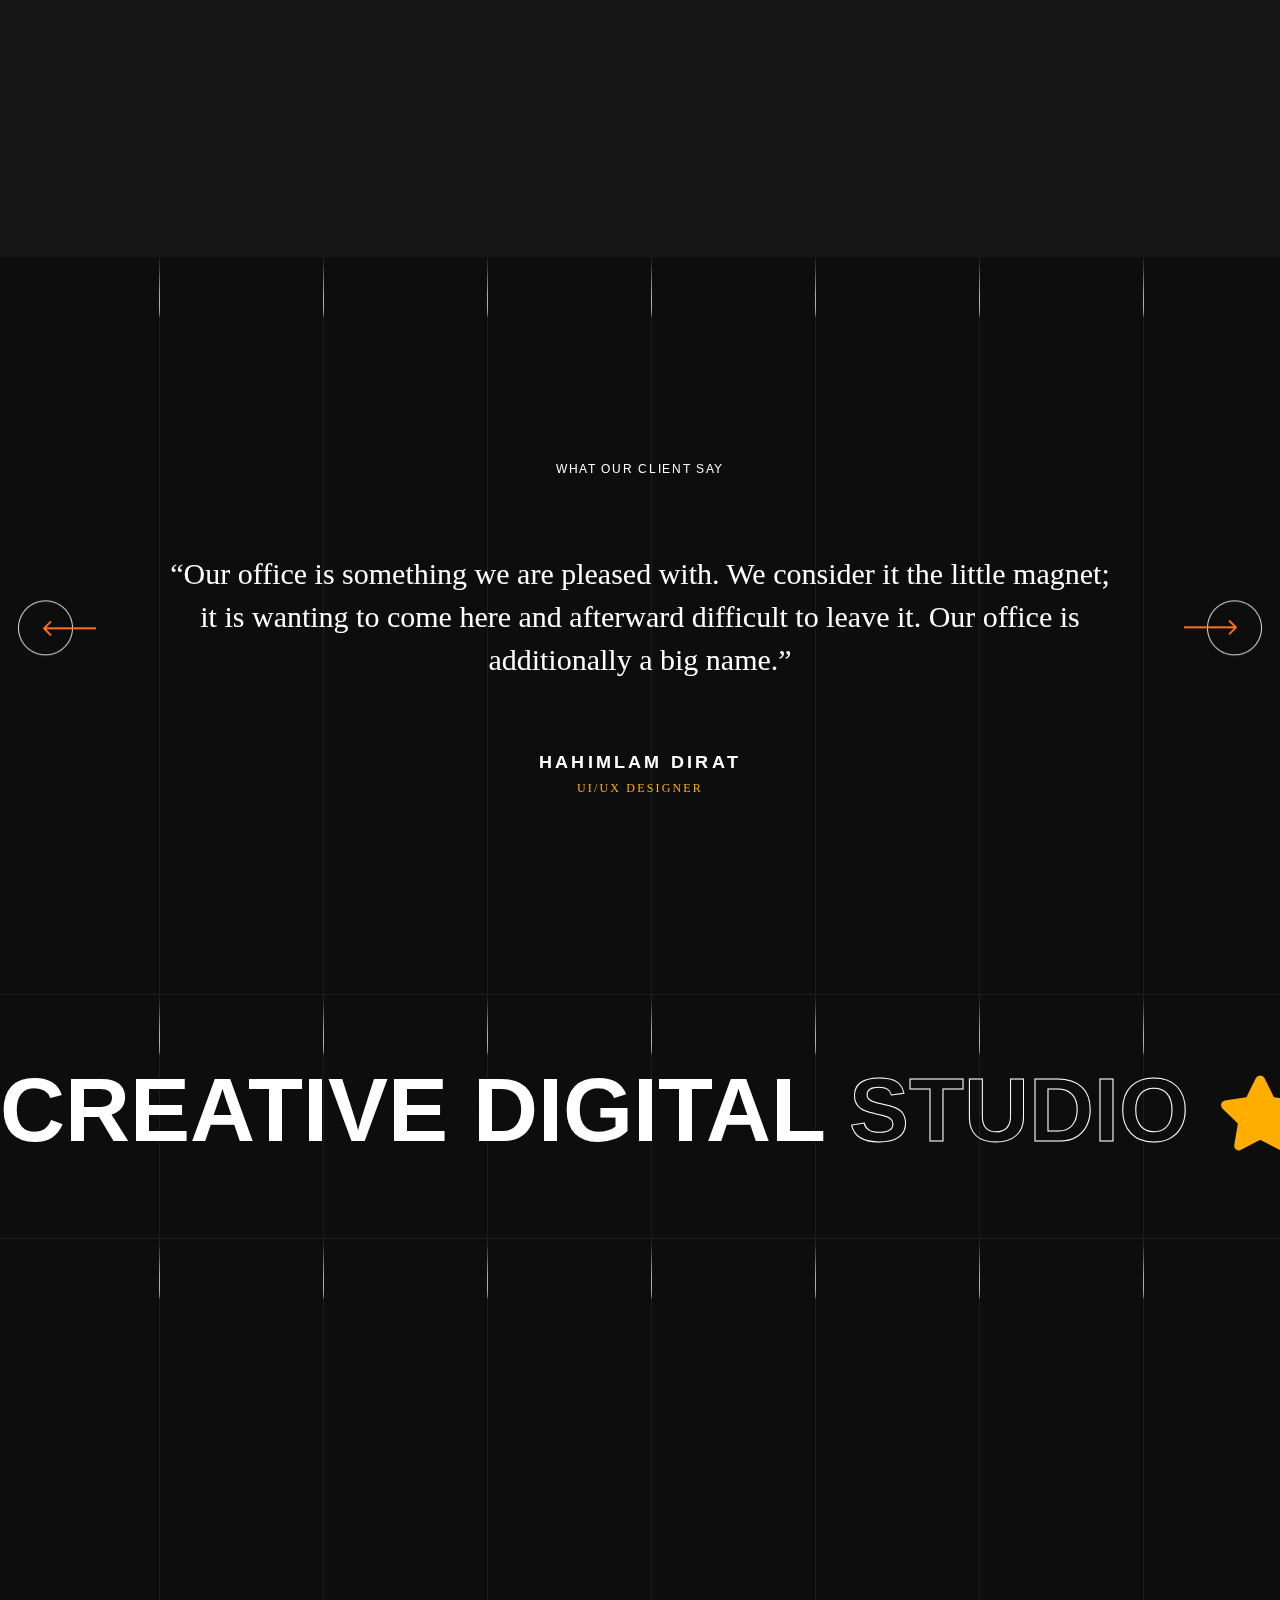
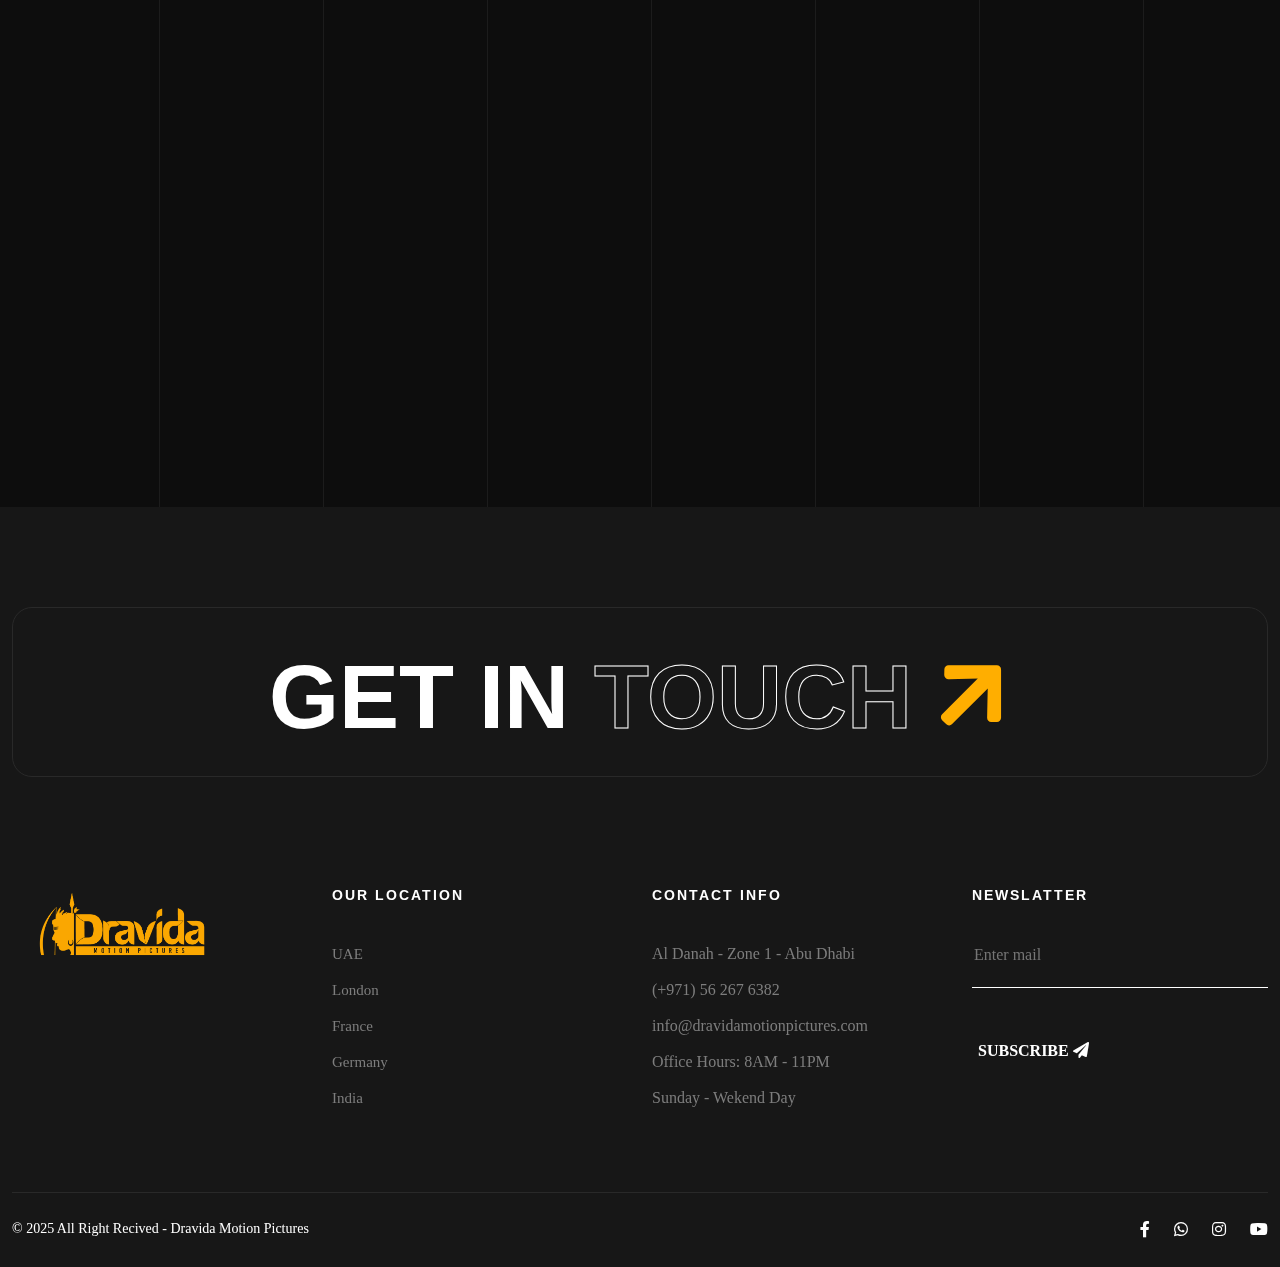
==== commit 2f208050: "up1412202405151012" ====
--- a/Dravida/index.html
+++ b/Dravida/index.html
@@ -226,10 +226,10 @@
 							<div class="content-box">
 								<h5>Social Account</h5>
 								<ul class="social-box">
-									<li><a href="https://www.instagram.com/" class="fab fa-instagram"></a></li>
-									<li><a href="https://www.twitter.com/" class="fab fa-twitter"></a></li>
-									<li><a href="https://facebook.com/" class="fab fa-facebook-f"></a></li>
-									<li><a href="https://www.linkedin.com/" class="fab fa-whatsapp"></a></li>
+									<li><a href="https://www.instagram.com/dravida_motionpictures/" target="_blank" class="fab fa-instagram"></a></li>
+									<li><a href="https://www.youtube.com/@dravida_motionpictures" target="_blank" class="fab fa-youtube"></a></li>
+									<li><a href="https://www.facebook.com/dravidamotionpictures/" target="_blank" class="fab fa-facebook-f"></a></li>
+									<li><a href="https://wa.me/971562676382#" target="_blank" class="fab fa-whatsapp"></a></li>
 								</ul>
 							</div>
 						</div>
@@ -247,9 +247,9 @@
 		<div class="ori-slider-content-wrapper-1 postion-relative">
 			<div class="ori-slider-social position-absolute text-uppercase ul-li">
 				<ul>
-					<li><a href="#"><i class="fab fa-facebook-f"></i> Facebook</a></li>
-					<li><a href="#"><i class="fab fa-youtube"></i> Youtube</a></li>
-					<li><a href="#"><i class="fab fa-instagram"></i>Instagram</a></li>
+					<li><a href="https://www.facebook.com/dravidamotionpictures/" target="_blank"><i class="fab fa-facebook-f"></i> Facebook</a></li>
+					<li><a href="https://www.youtube.com/@dravida_motionpictures" target="_blank"><i class="fab fa-youtube"></i> Youtube</a></li>
+					<li><a href="https://www.instagram.com/dravida_motionpictures/" target="_blank"><i class="fab fa-instagram"></i>Instagram</a></li>
 				</ul>
 			</div>
 			<div class="ori-slider-wrap-1">
@@ -1043,10 +1043,10 @@
 					© 2025 All Right Recived - Dravida Motion Pictures
 				</div>
 				<div class="ori-copyright-social">
-					<a href="#"><i class="fab fa-facebook-f"></i></a>
-					<a href="#"><i class="fab fa-twitter"></i></a>
-					<a href="#"><i class="fab fa-instagram"></i></a>
-					<a href="#"><i class="fab fa-youtube"></i></a>
+					<a href="https://www.facebook.com/dravidamotionpictures/" target="_blank"><i class="fab fa-facebook-f"></i></a>
+					<a href="https://wa.me/971562676382#" target="_blank"><i class="fab fa-whatsapp"></i></a>
+					<a href="https://www.instagram.com/dravida_motionpictures/" target="_blank"><i class="fab fa-instagram"></i></a>
+					<a href="https://www.youtube.com/@dravida_motionpictures" target="_blank"><i class="fab fa-youtube"></i></a>
 				</div>
 			</div>
 		</div>
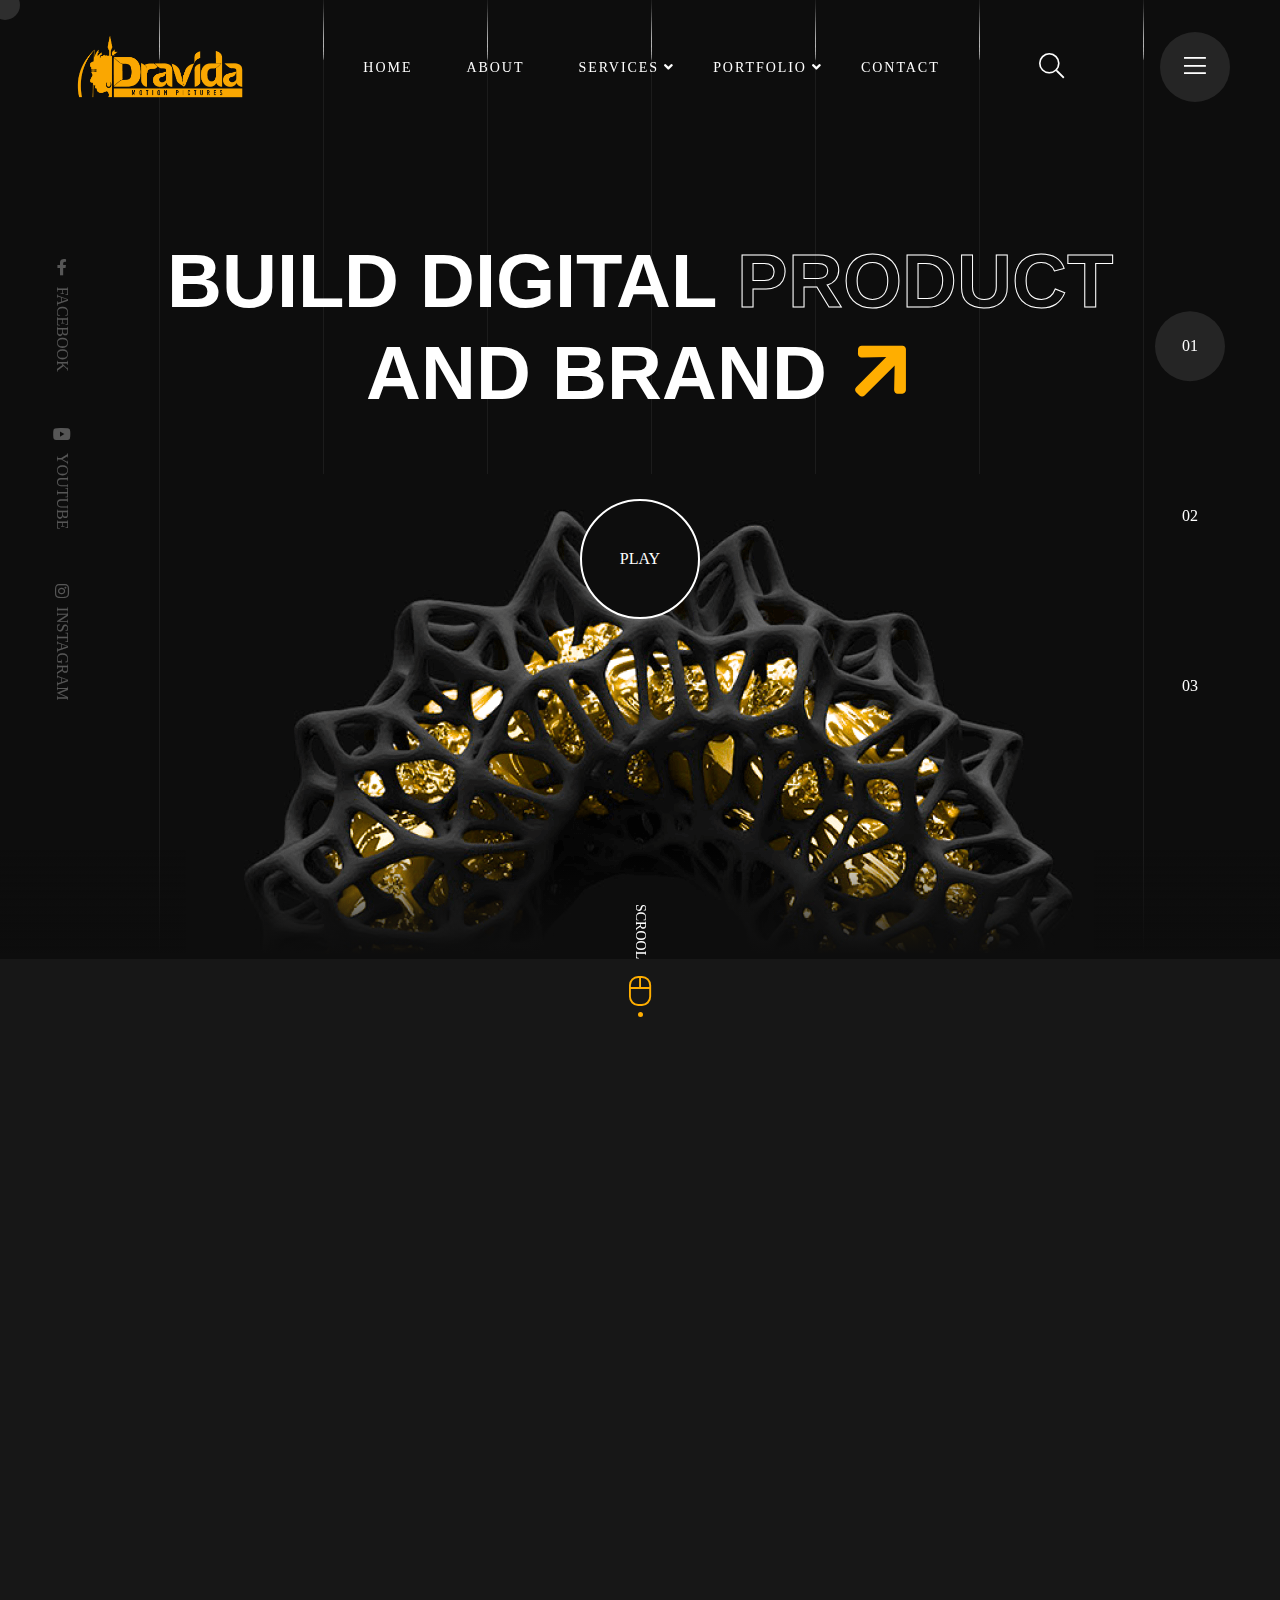
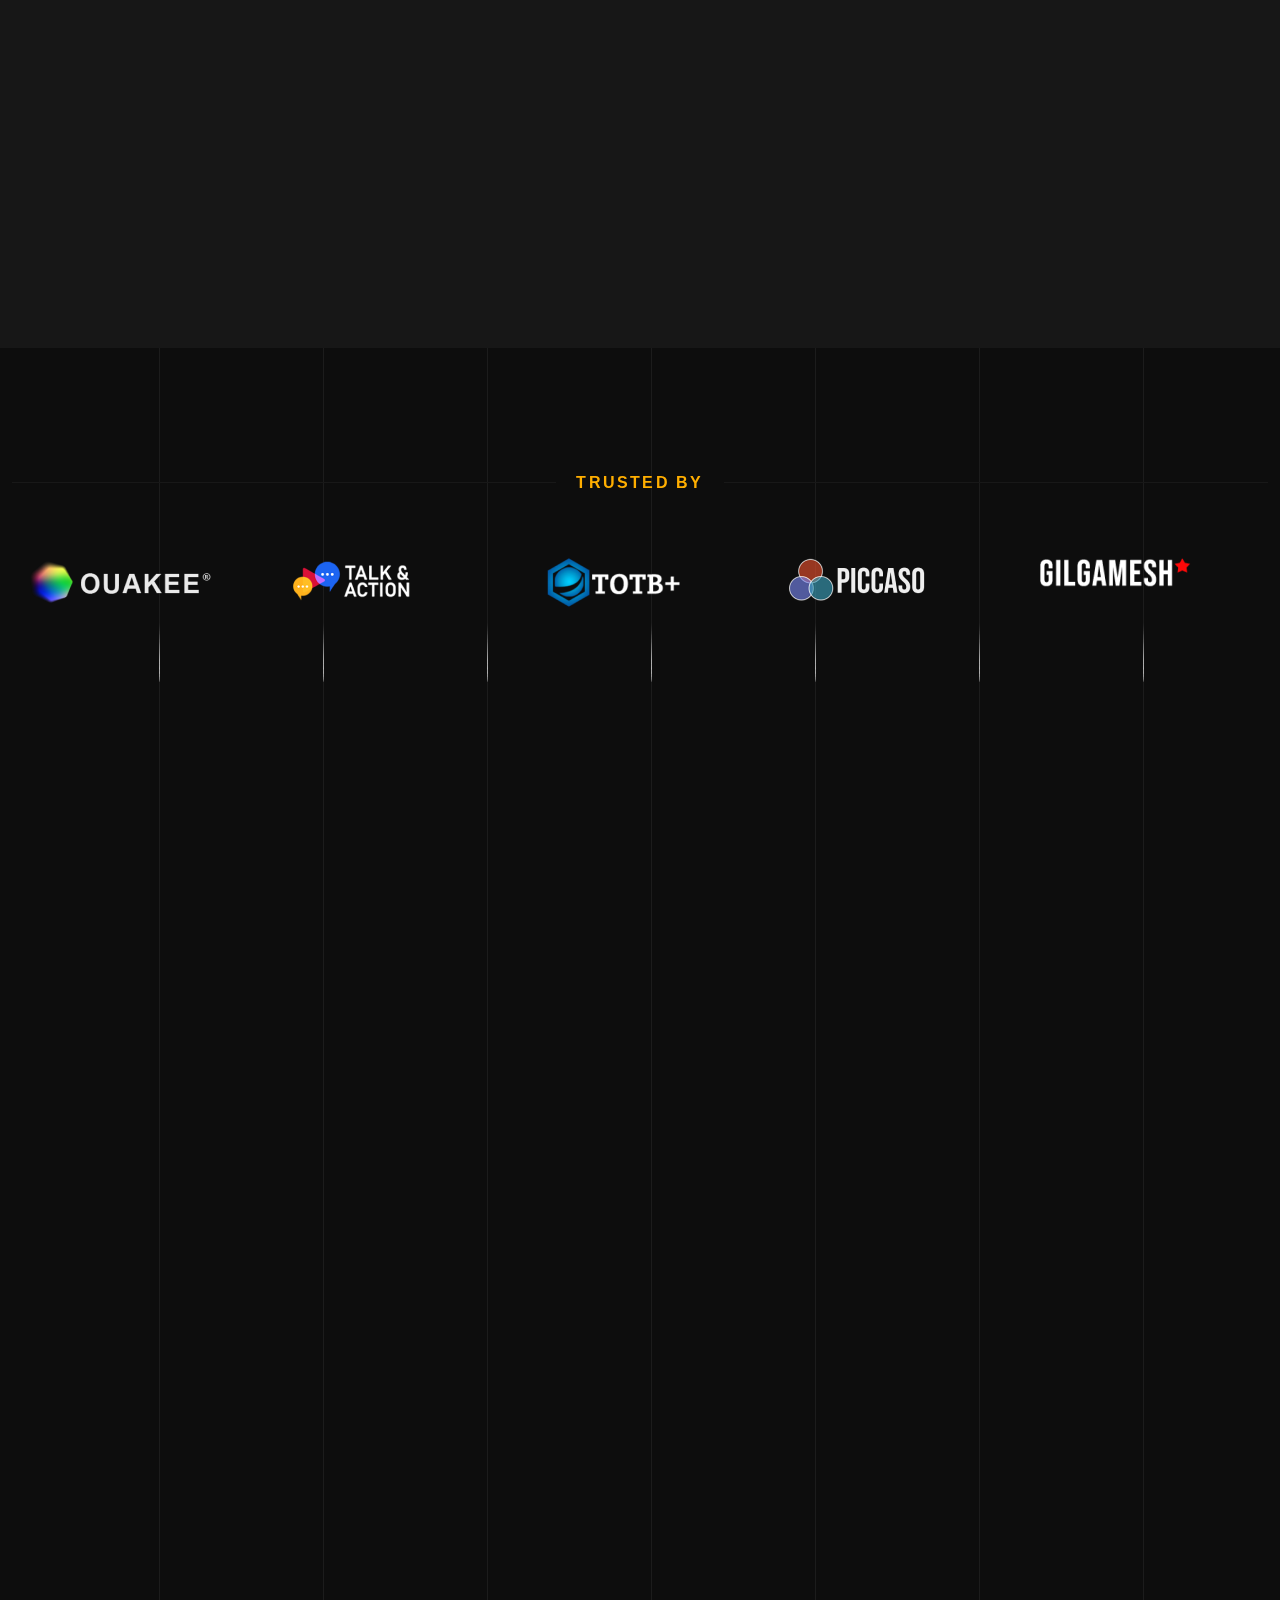
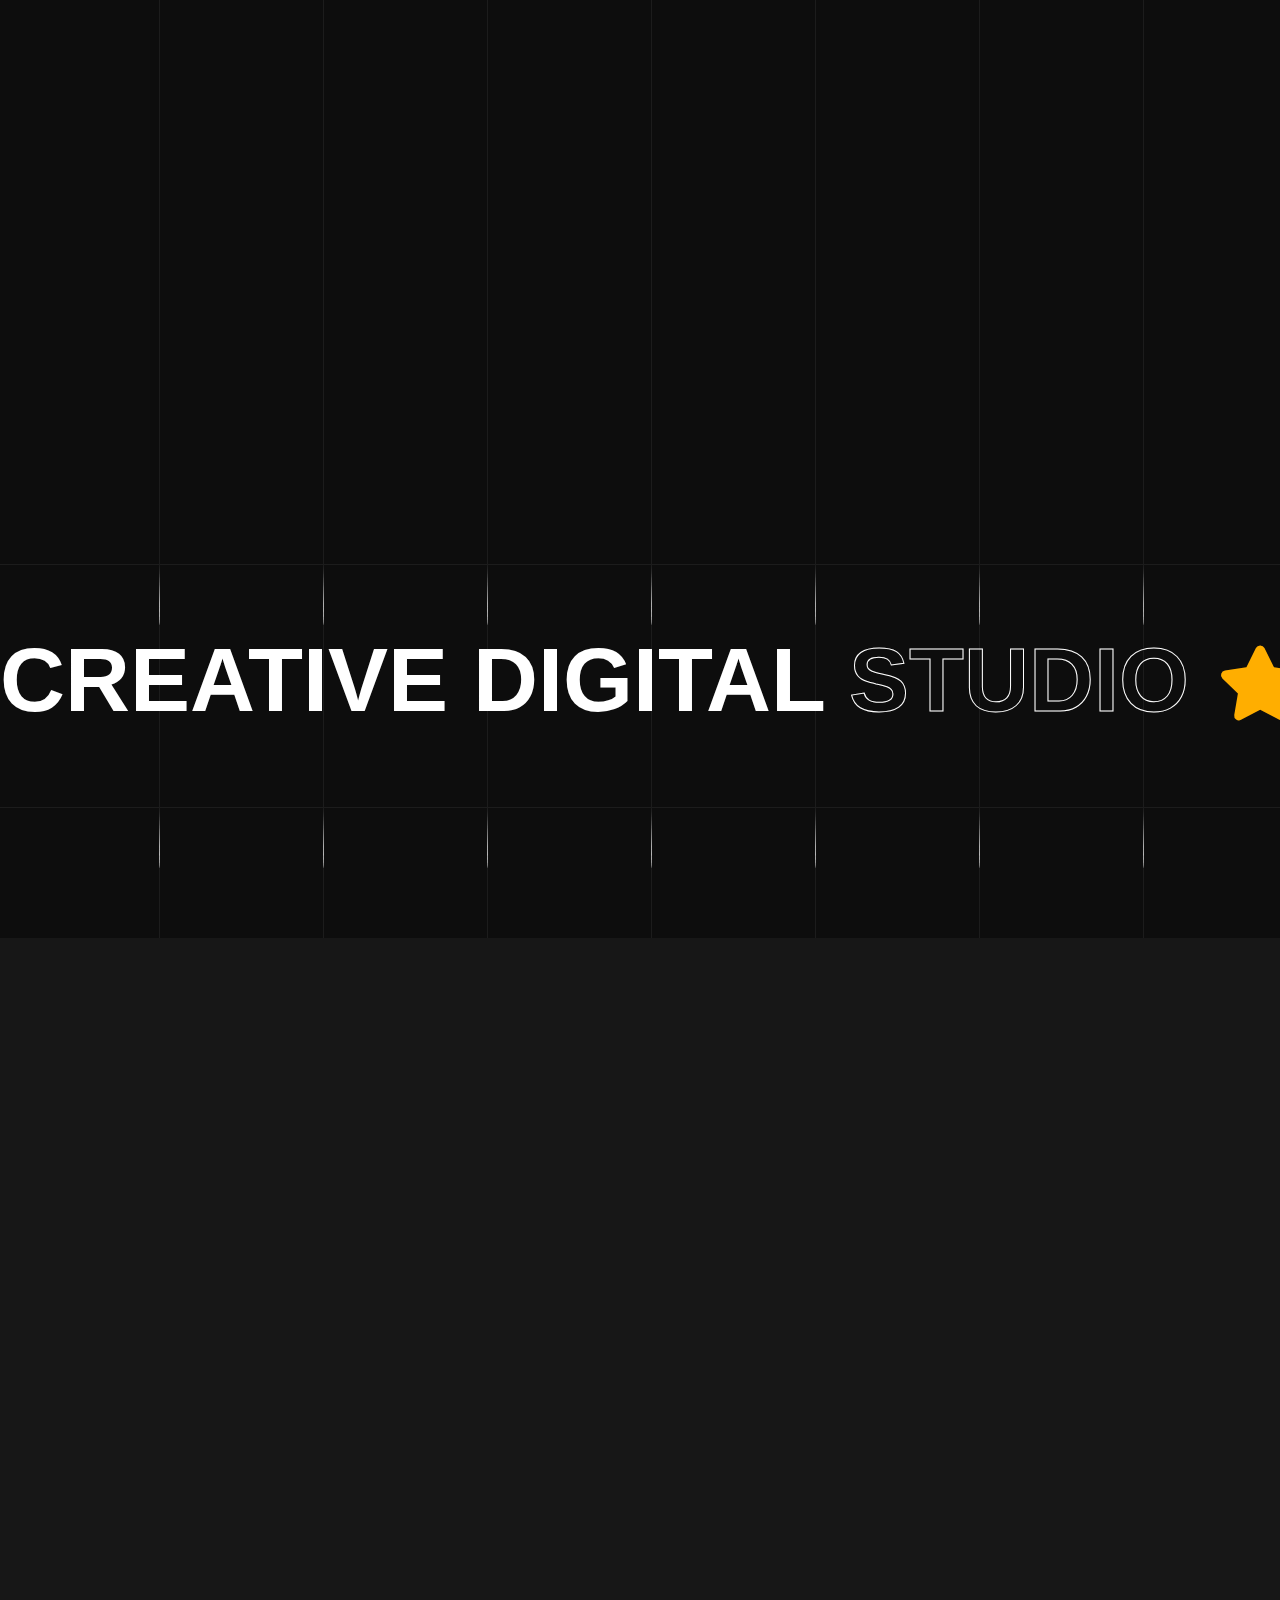
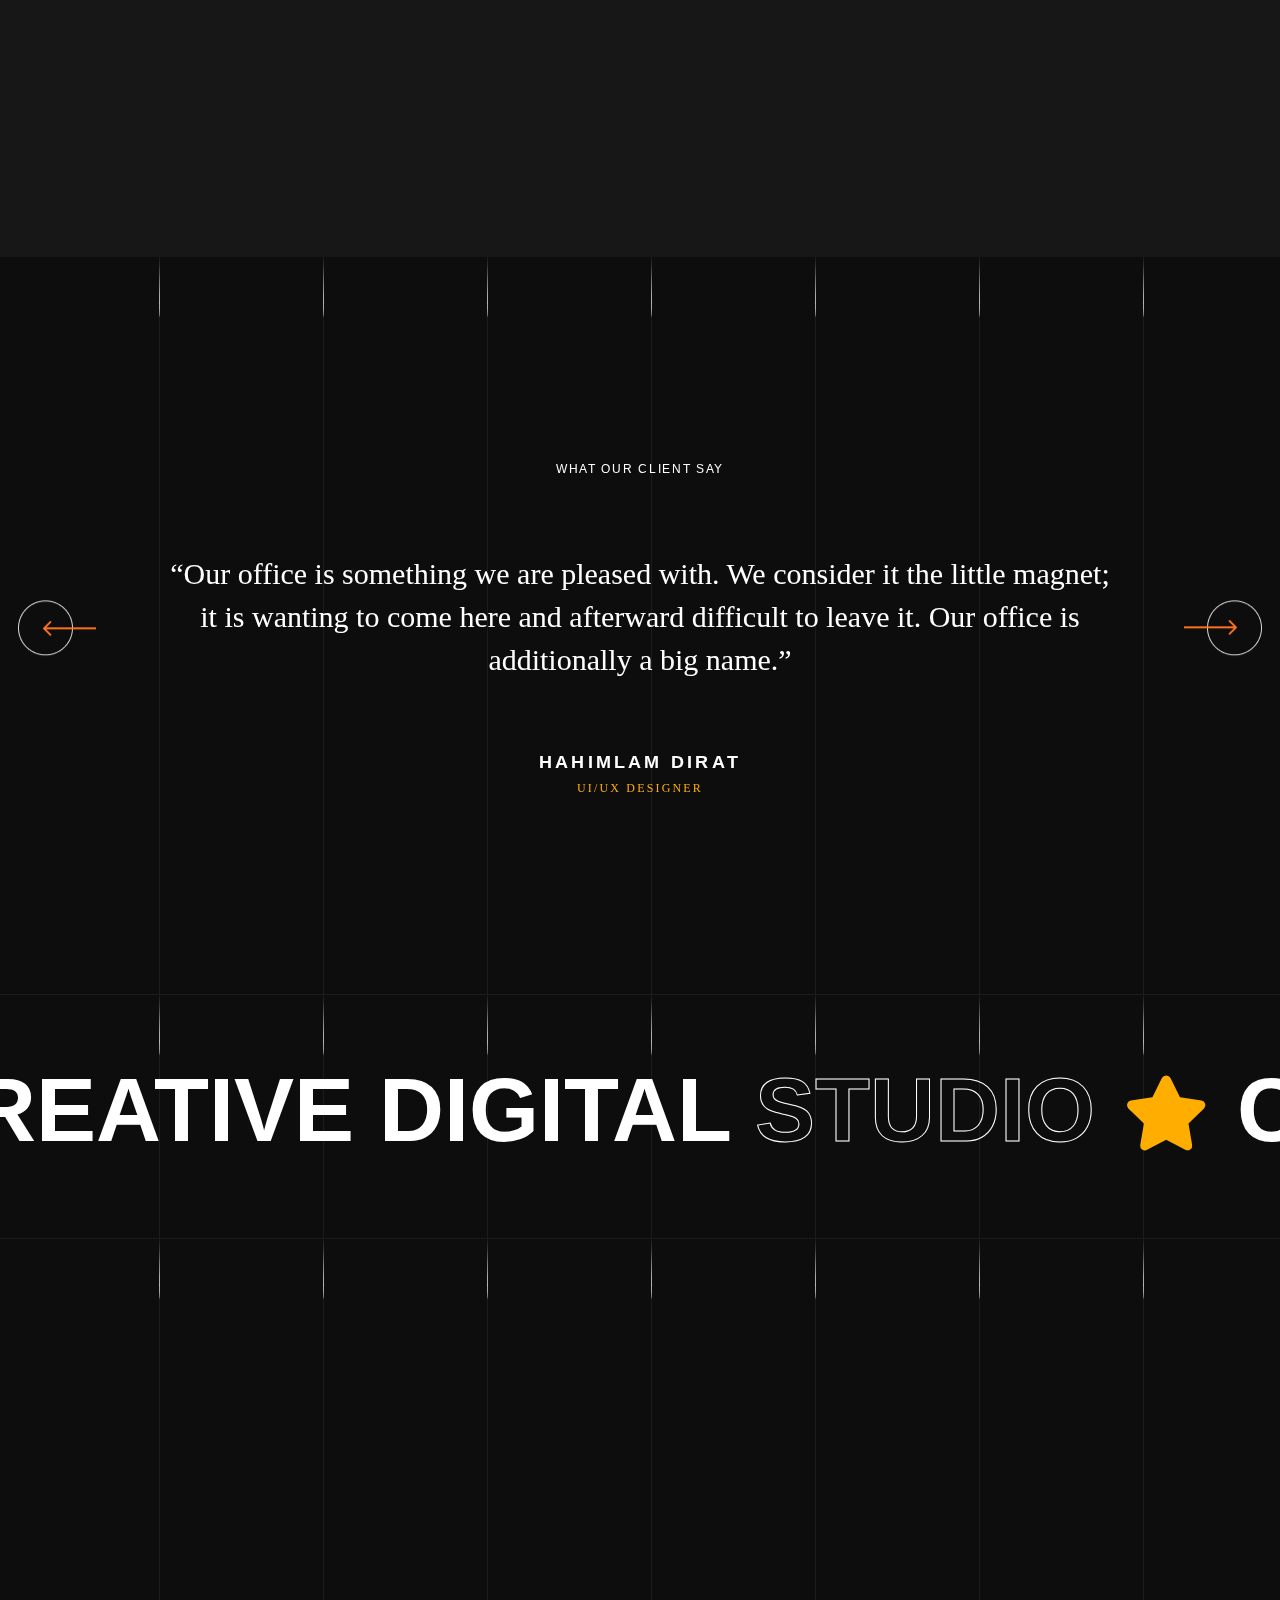
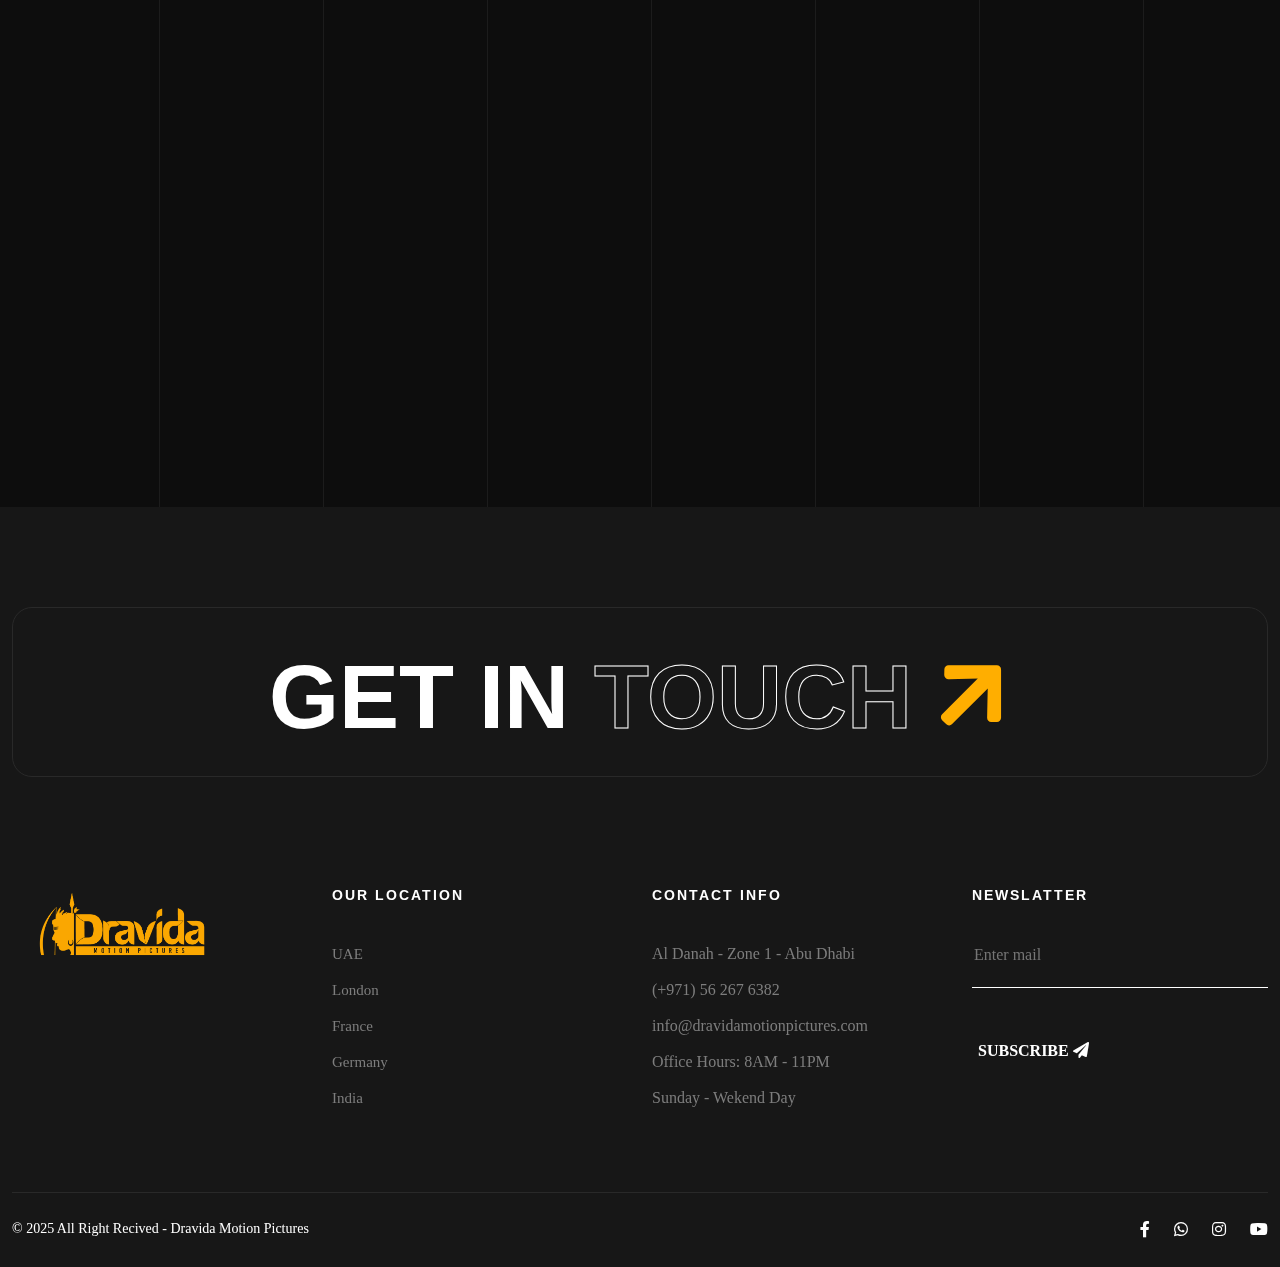
==== commit 376299fb: "up141220240529101112" ====
--- a/Dravida/index.html
+++ b/Dravida/index.html
@@ -259,7 +259,7 @@
 							and Brand <i class="fas fa-arrow-right"></i>
 						</h1>
 						<div class="slider-play-btn">
-							<a class="video_box d-flex align-items-center justify-content-center text-uppercase" href="">PLAY</a>
+							<a class="video_box d-flex align-items-center justify-content-center text-uppercase" href="https://www.youtube.com/watch?v=f17-br7b4R0">PLAY</a>
 						</div>
 						<div class="ori-slider-img position-absolute">
 							<img src="assets/img/slider/slider-1.png" alt="">
@@ -272,7 +272,7 @@
 							and Brand <i class="fas fa-arrow-right"></i>
 						</h1>
 						<div class="slider-play-btn">
-							<a class="video_box d-flex align-items-center justify-content-center text-uppercase" href="">PLAY</a>
+							<a class="video_box d-flex align-items-center justify-content-center text-uppercase" href="https://www.youtube.com/watch?v=f17-br7b4R0">PLAY</a>
 						</div>
 						<div class="ori-slider-img position-absolute">
 							<img src="assets/img/slider/slider-1.png" alt="">
@@ -285,7 +285,7 @@
 							and Brand <i class="fas fa-arrow-right"></i>
 						</h1>
 						<div class="slider-play-btn">
-							<a class="video_box d-flex align-items-center justify-content-center text-uppercase" href="">PLAY</a>
+							<a class="video_box d-flex align-items-center justify-content-center text-uppercase" href="https://www.youtube.com/watch?v=f17-br7b4R0">PLAY</a>
 						</div>
 						<div class="ori-slider-img position-absolute">
 							<img src="assets/img/slider/slider-1.png" alt="">
